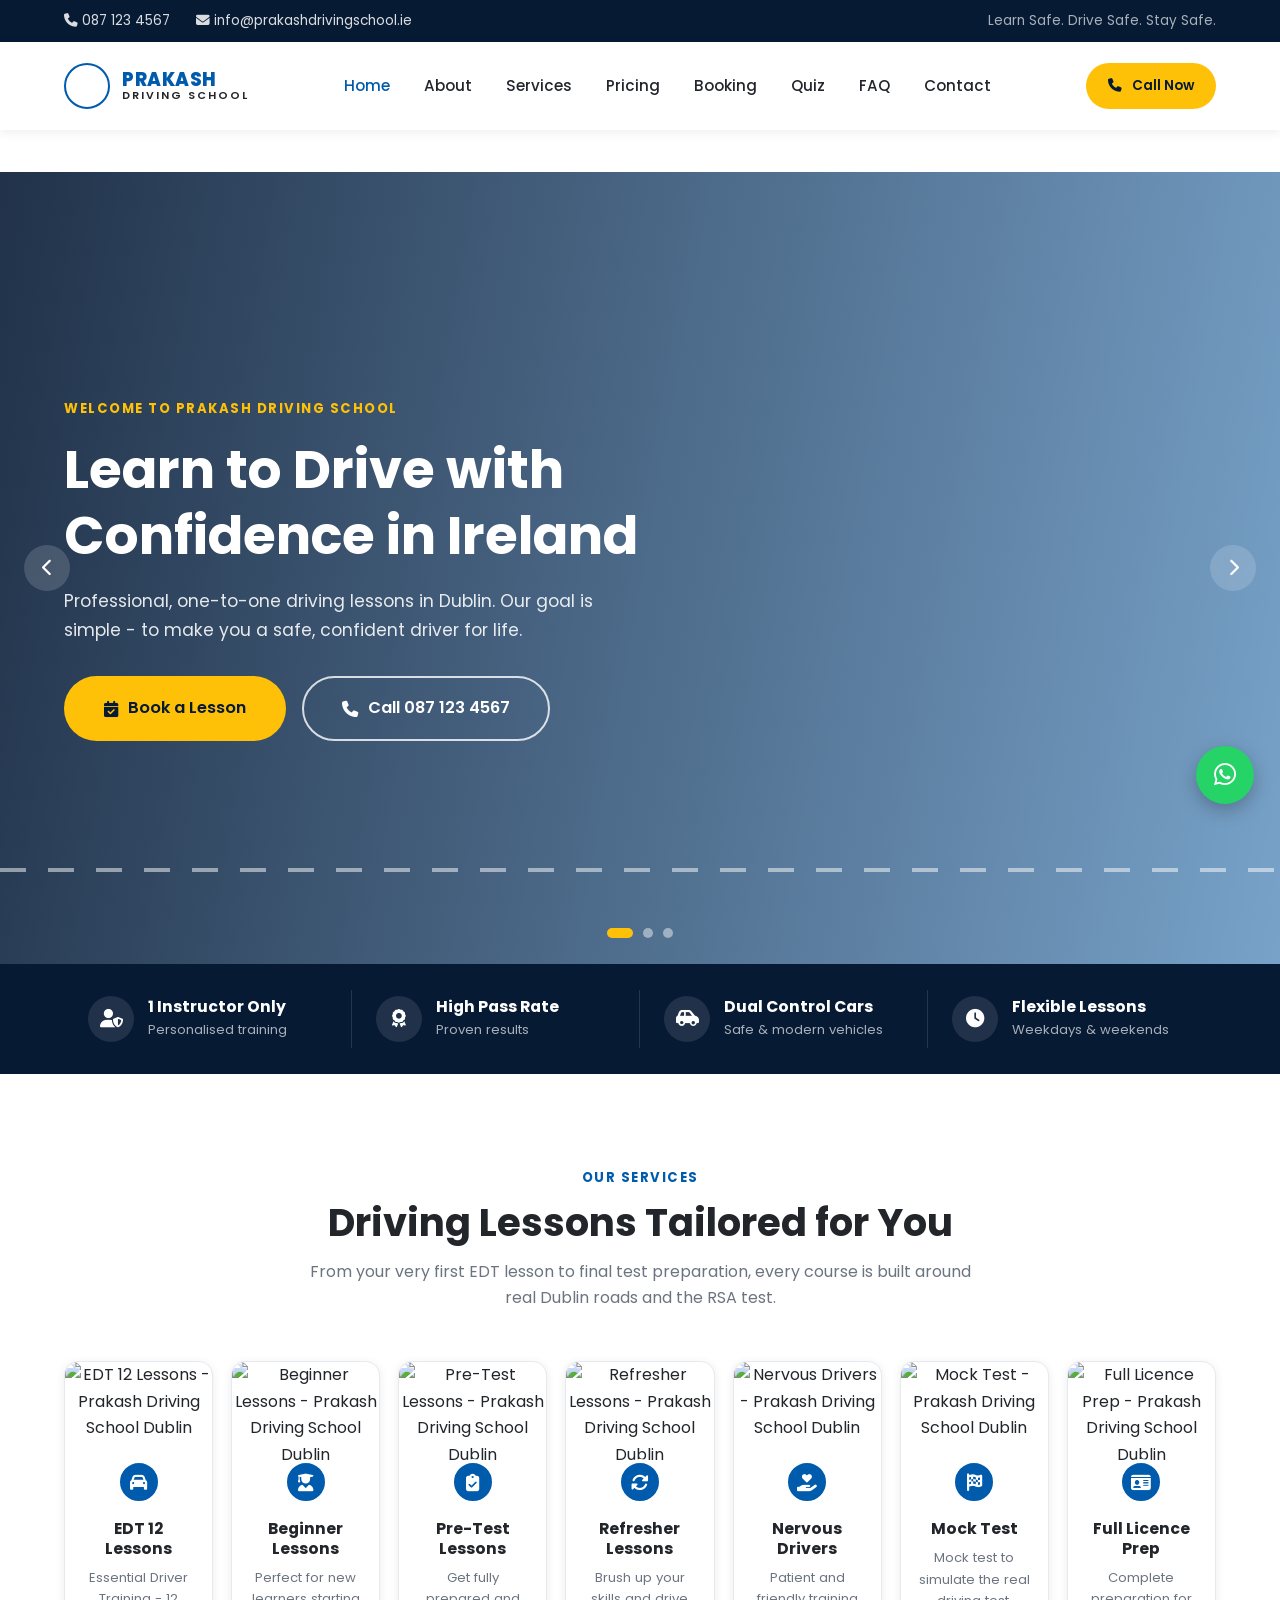
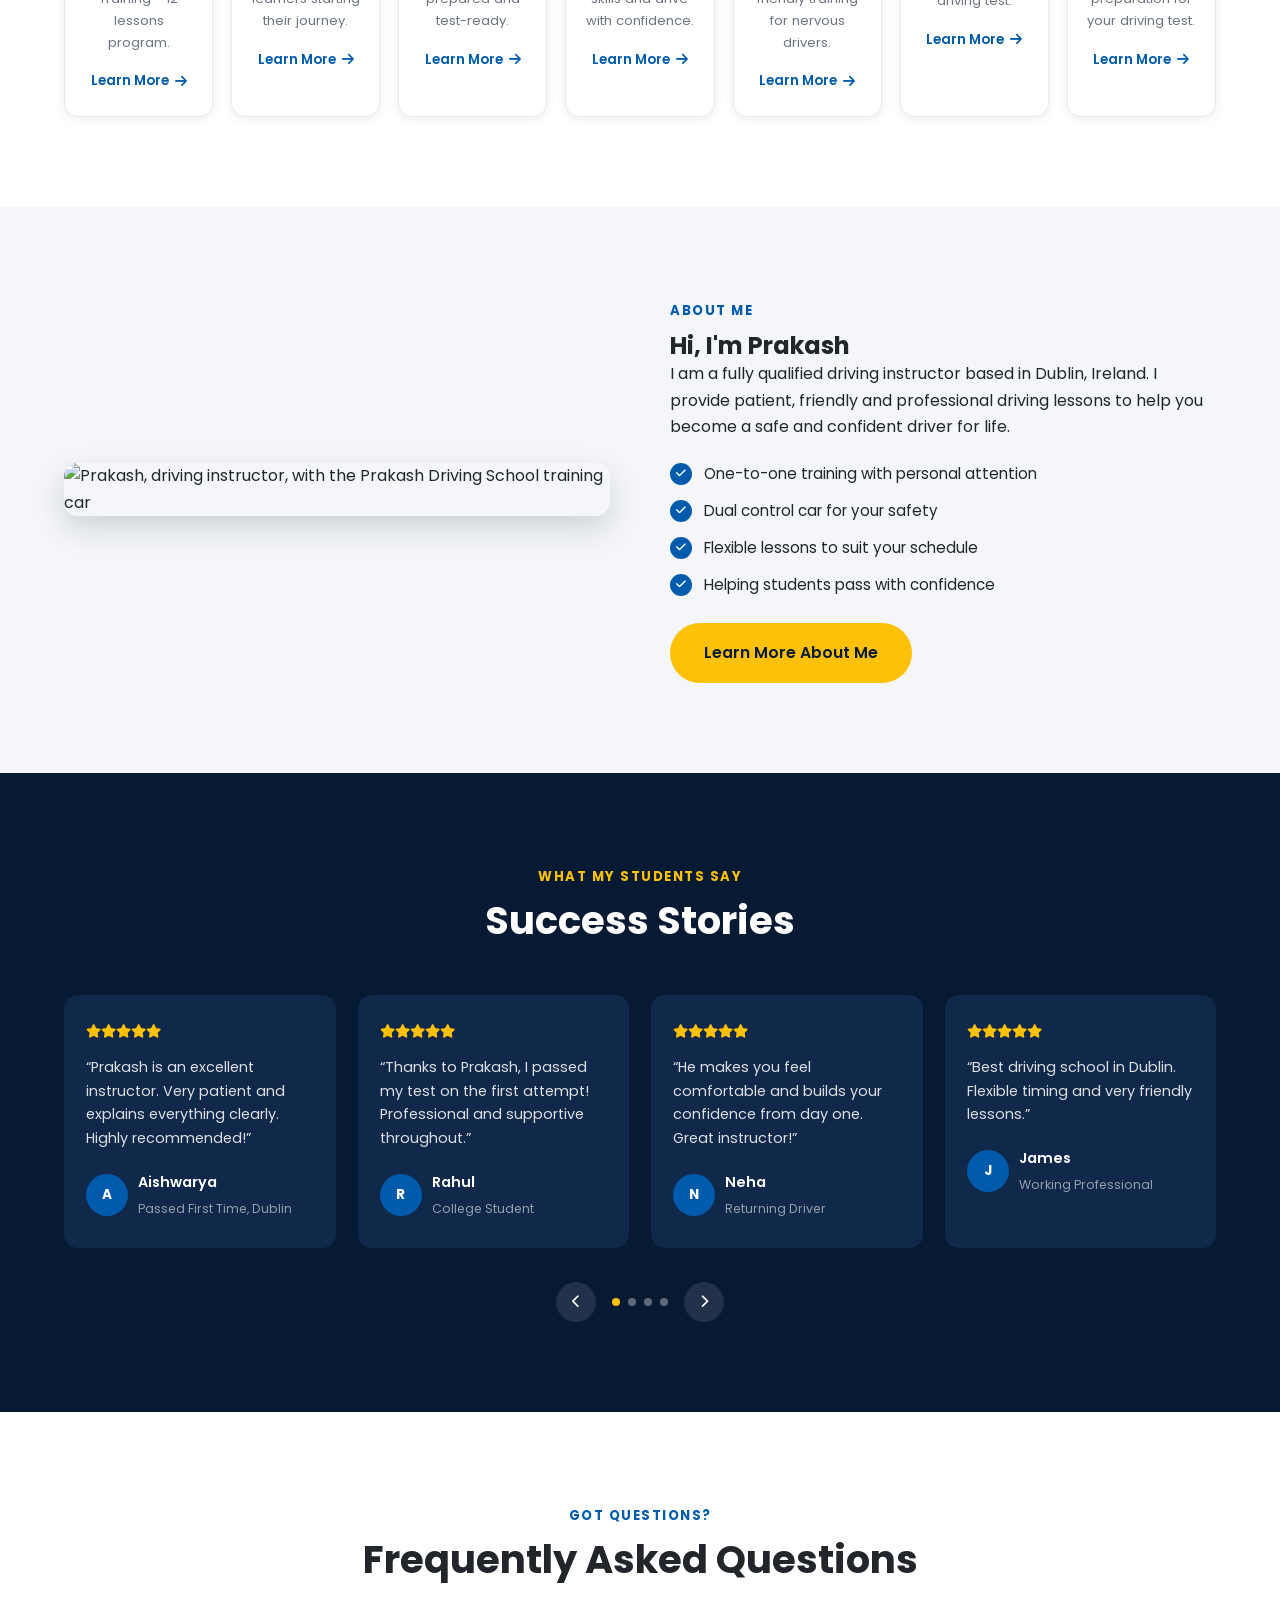
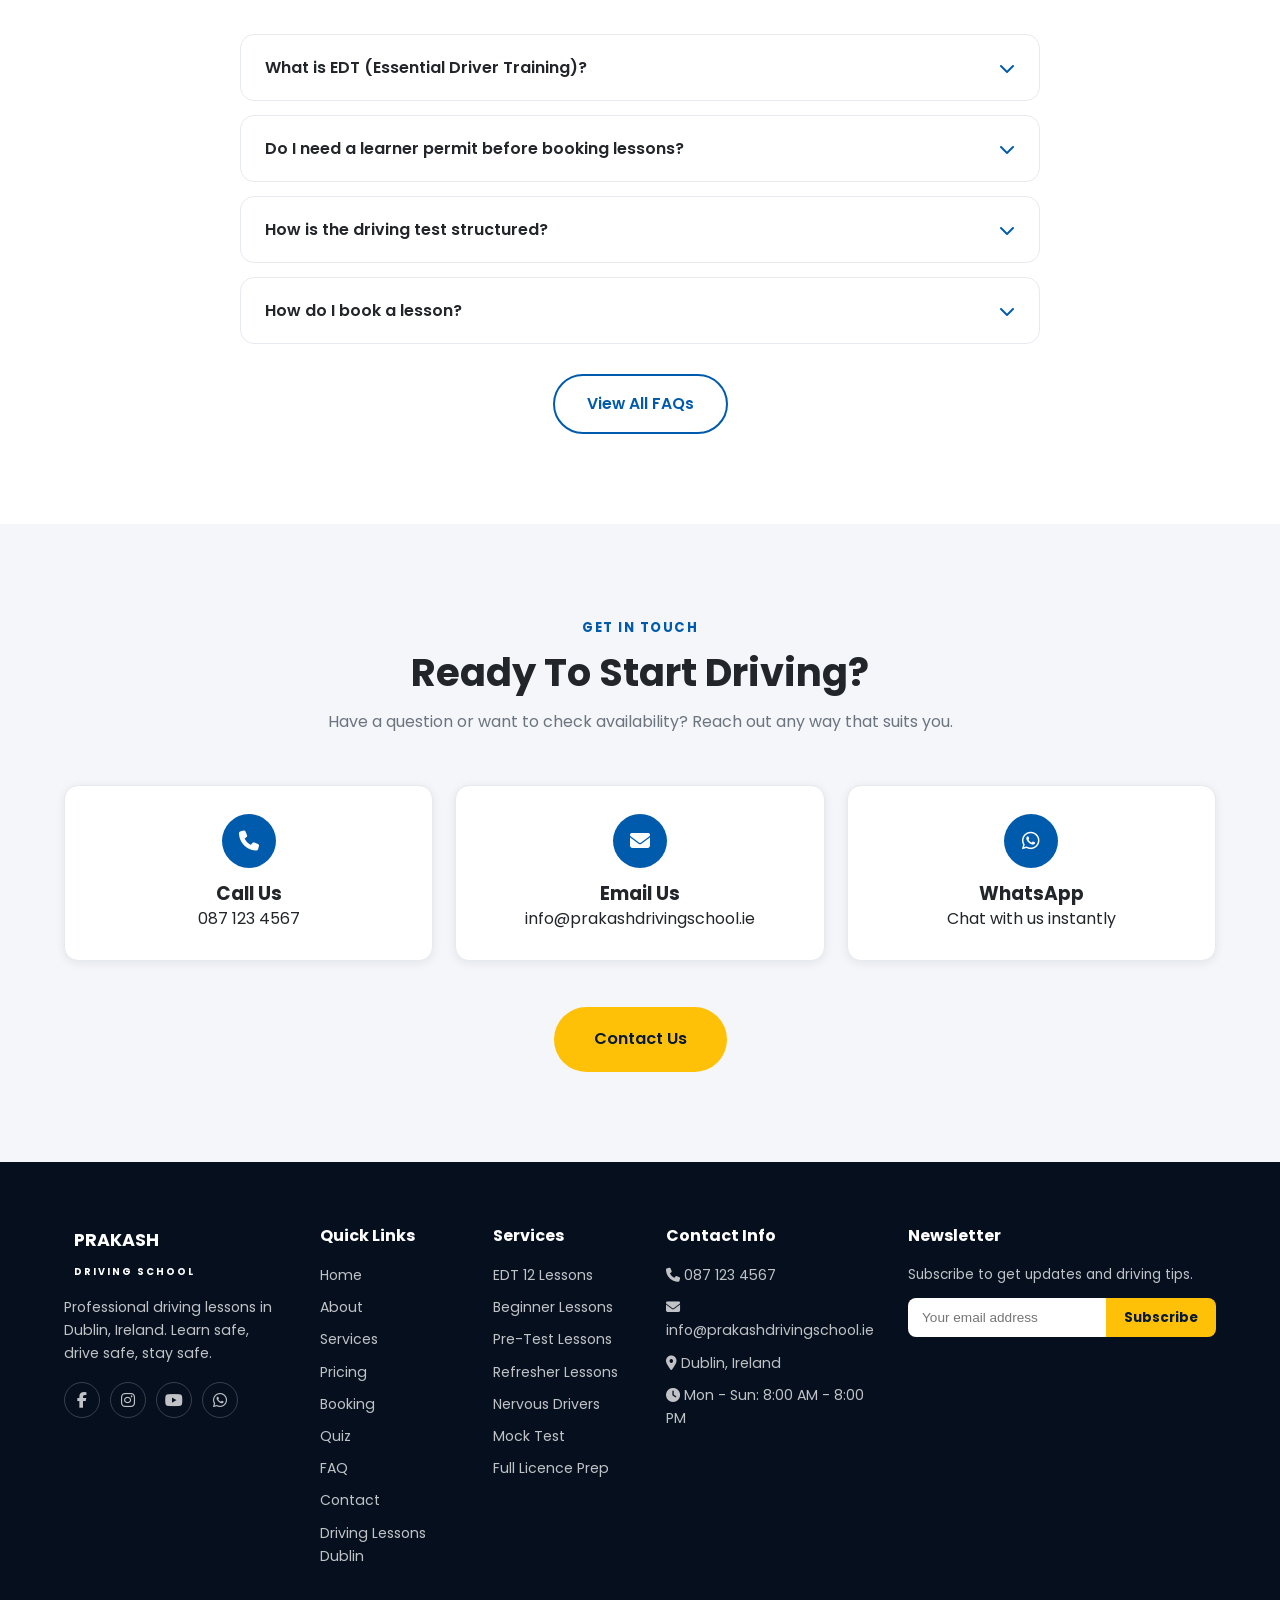
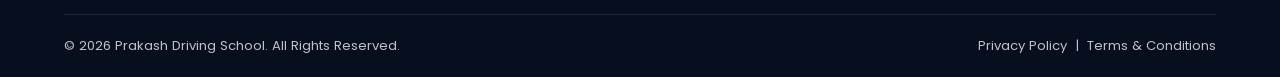
==== index.html @ ea67d52a "Add files via upload" ====
<!DOCTYPE html>
<html lang="en-IE">
<head>
<meta charset="UTF-8">
    <meta name="viewport" content="width=device-width, initial-scale=1.0">
    <!-- PAGE TITLE: shown in the browser tab and as the clickable headline in Google search results -->
    <title>Prakash Driving School | Driving Lessons in Dublin, Ireland</title>
    <!-- META DESCRIPTION: the grey summary text shown under the title in Google search results -->
    <meta name="description" content="Professional driving lessons in Dublin with Prakash Driving School. EDT, beginner, pre-test and refresher lessons in manual or automatic cars. Book today.">
    <meta name="keywords" content="driving school dublin, driving lessons ireland, EDT lessons dublin, learn to drive dublin, prakash driving school">
    <meta name="author" content="Prakash Driving School">
    <!-- CANONICAL URL: tells search engines the "official" address of this page (EDIT SITE_URL in build2.py once live) -->
    <link rel="canonical" href="https://www.prakashdrivingschool.ie/index.html">

    <!-- OPEN GRAPH TAGS: control how this page looks when shared on Facebook/LinkedIn/WhatsApp -->
    <meta property="og:type" content="website">
    <meta property="og:title" content="Prakash Driving School | Driving Lessons in Dublin, Ireland">
    <meta property="og:description" content="Professional driving lessons in Dublin with Prakash Driving School. EDT, beginner, pre-test and refresher lessons in manual or automatic cars. Book today.">
    <meta property="og:url" content="https://www.prakashdrivingschool.ie/index.html">
    <meta property="og:image" content="https://www.prakashdrivingschool.ie/images/og-image.jpg">
    <meta property="og:locale" content="en_IE">

    <!-- TWITTER CARD TAGS: control how this page looks when shared on Twitter/X -->
    <meta name="twitter:card" content="summary_large_image">
    <meta name="twitter:title" content="Prakash Driving School | Driving Lessons in Dublin, Ireland">
    <meta name="twitter:description" content="Professional driving lessons in Dublin with Prakash Driving School. EDT, beginner, pre-test and refresher lessons in manual or automatic cars. Book today.">
    <meta name="twitter:image" content="https://www.prakashdrivingschool.ie/images/og-image.jpg">

    <!-- FAVICON: small browser-tab icon, replace files inside /favicon to change it -->
    <link rel="icon" type="image/png" href="favicon/favicon-32.png">

    <!-- GOOGLE FONT: Poppins, used everywhere via --font-main in css/style.css -->
    <link rel="preconnect" href="https://fonts.googleapis.com">
    <link rel="preconnect" href="https://fonts.gstatic.com" crossorigin>
    <link href="https://fonts.googleapis.com/css2?family=Poppins:wght@400;500;600;700;800&display=swap" rel="stylesheet">

    <!-- FONT AWESOME: icon library (car, phone, WhatsApp, star icons, etc.) -->
    <link rel="stylesheet" href="https://cdnjs.cloudflare.com/ajax/libs/font-awesome/6.5.1/css/all.min.css">

    <!-- OUR STYLESHEETS: main styles, then responsive/mobile overrides -->
    <link rel="stylesheet" href="css/style.css">
    <link rel="stylesheet" href="css/responsive.css">

    <!-- SCHEMA.ORG STRUCTURED DATA: helps Google understand this is a local driving school business -->
    <script type="application/ld+json">
    {
      "@context": "https://schema.org",
      "@type": "LocalBusiness",
      "name": "Prakash Driving School",
      "image": "https://www.prakashdrivingschool.ie/images/og-image.jpg",
      "telephone": "+353871234567",
      "email": "info@prakashdrivingschool.ie",
      "url": "https://www.prakashdrivingschool.ie/",
      "priceRange": "€€",
      "address": {
        "@type": "PostalAddress",
        "addressLocality": "Dublin",
        "addressCountry": "IE"
      },
      "areaServed": "Dublin, Ireland",
      "openingHours": "Mo-Sa 08:00-20:00"
    }
    </script>
</head>
<body>
    <!-- Page loader: full-screen spinner shown briefly while the page loads -->
    <div class="page-loader" id="page-loader"><div class="loader-spinner"></div></div>

    <!-- Topbar: quick contact details, hidden on small phones via responsive.css -->
    <div class="topbar">
        <div class="container">
            <div class="topbar-left">
                <a href="tel:+353871234567"><i class="fa-solid fa-phone"></i> 087 123 4567</a>
                <a href="mailto:info@prakashdrivingschool.ie"><i class="fa-solid fa-envelope"></i> info@prakashdrivingschool.ie</a>
            </div>
            <div class="topbar-right">Learn Safe. Drive Safe. Stay Safe.</div>
        </div>
    </div>

    <!-- Header: sticky logo + navigation, stays pinned to the top while scrolling -->
    <header class="site-header">
        <div class="container">
            <!-- LOGO: steering-wheel icon + two-line "PRAKASH / DRIVING SCHOOL" text -->
            <a href="index.html" class="logo">
                <span class="logo-icon"><i class="fa-solid fa-wheel"></i></span>
                <span class="logo-text">
                    <span class="l1">PRAKASH</span>
                    <span class="l2">DRIVING SCHOOL</span>
                </span>
            </a>
            <!-- MAIN NAV: turns into a slide-down mobile menu below 900px width (see responsive.css) -->
            <nav class="main-nav" id="main-nav">
                <a href="index.html" class="active">Home</a>
                <a href="about.html" class="">About</a>
                <a href="services.html" class="">Services</a>
                <a href="pricing.html" class="">Pricing</a>
                <a href="booking.html" class="">Booking</a>
                <a href="quiz.html" class="">Quiz</a>
                <a href="faq.html" class="">FAQ</a>
                <a href="contact.html" class="">Contact</a>
            </nav>
            <div class="header-actions">
                <!-- CALL NOW BUTTON: EDIT the phone number in build2.py (PHONE_TEL / PHONE_DISPLAY) to update everywhere -->
                <a href="tel:+353871234567" class="btn btn-yellow btn-sm btn-lg-desktop"><i class="fa-solid fa-phone"></i> Call Now</a>
                <!-- HAMBURGER: only visible on mobile/tablet widths -->
                <button class="hamburger" id="hamburger" aria-label="Toggle menu">
                    <span></span><span></span><span></span>
                </button>
            </div>
        </div>
    </header>

    <!-- Hero Section: full-width image carousel with headline + CTA buttons + background car animation -->
    <section class="hero" id="home">
        <!-- EDIT IMAGE HERE: replace hero-driving.jpg / hero-night-driving.jpg / hero-test-pass.jpg with real photos -->
        <div class="hero-slide active" id="hero-slide-1"></div>
        <div class="hero-slide" id="hero-slide-2"></div>
        <div class="hero-slide" id="hero-slide-3"></div>
        <div class="hero-overlay"></div>
        <div class="container">
            <div class="hero-content">
                <span class="eyebrow-light">Welcome to Prakash Driving School</span>
                <h1>Learn to Drive with Confidence in Ireland</h1>
                <p>Professional, one-to-one driving lessons in Dublin. Our goal is simple - to make you a safe, confident driver for life.</p>
                <div class="hero-buttons">
                    <a href="booking.html" class="btn btn-yellow btn-lg"><i class="fa-solid fa-calendar-check"></i> Book a Lesson</a>
                    <a href="tel:+353871234567" class="btn btn-outline-white btn-lg"><i class="fa-solid fa-phone"></i> Call 087 123 4567</a>
                </div>
            </div>
        </div>
        <!-- Carousel prev/next arrows -->
        <button class="hero-arrow prev" aria-label="Previous slide"><i class="fa-solid fa-chevron-left"></i></button>
        <button class="hero-arrow next" aria-label="Next slide"><i class="fa-solid fa-chevron-right"></i></button>
        <!-- Carousel dot indicators -->
        <div class="hero-dots">
            <button class="active" aria-label="Slide 1"></button>
            <button aria-label="Slide 2"></button>
            <button aria-label="Slide 3"></button>
        </div>
        <!-- Background car animation: dashed road + car silhouette driving left-to-right on a loop -->
                <div class="road-lane"></div>
                <div class="car-drive" aria-hidden="true">
                    <svg viewBox="0 0 120 50" xmlns="http://www.w3.org/2000/svg">
                        <!-- car body -->
                        <path d="M8 34 L14 18 Q18 12 28 12 L78 12 Q86 12 90 18 L100 30 L112 32 Q116 33 116 37 L116 40 L4 40 L4 37 Q4 35 8 34 Z" fill="#FFC107"/>
                        <!-- window cutout -->
                        <path d="M30 16 L74 16 Q80 16 84 22 L88 28 L34 28 Z" fill="#071A34" opacity="0.85"/>
                        <!-- rear wheel -->
                        <circle cx="28" cy="41" r="7" fill="#071A34"/><circle cx="28" cy="41" r="3" fill="#FFC107"/>
                        <!-- front wheel -->
                        <circle cx="92" cy="41" r="7" fill="#071A34"/><circle cx="92" cy="41" r="3" fill="#FFC107"/>
                        <!-- headlight -->
                        <circle cx="111" cy="33" r="2.4" fill="#ffffff"/>
                    </svg>
                </div>
    </section>

    <!-- Trust Strip: 4 short trust points directly under the hero -->
    <section class="trust-strip section-navy">
        <div class="container">
            <div class="trust-grid">
                <div class="trust-item reveal">
                    <i class="fa-solid fa-user-shield"></i>
                    <div><h4>1 Instructor Only</h4><p>Personalised training</p></div>
                </div>
                <div class="trust-item reveal">
                    <i class="fa-solid fa-award"></i>
                    <div><h4>High Pass Rate</h4><p>Proven results</p></div>
                </div>
                <div class="trust-item reveal">
                    <i class="fa-solid fa-car-side"></i>
                    <div><h4>Dual Control Cars</h4><p>Safe &amp; modern vehicles</p></div>
                </div>
                <div class="trust-item reveal">
                    <i class="fa-solid fa-clock"></i>
                    <div><h4>Flexible Lessons</h4><p>Weekdays &amp; weekends</p></div>
                </div>
            </div>
        </div>
    </section>

    <!-- Services Section: preview cards for all 7 lesson types -->
    <section class="section" id="services">
        <div class="container">
            <div class="section-title reveal">
                <span class="eyebrow">Our Services</span>
                <h2>Driving Lessons Tailored for You</h2>
                <p>From your very first EDT lesson to final test preparation, every course is built around real Dublin roads and the RSA test.</p>
            </div>
            <div class="services-grid">
                <div class="service-card reveal">
                    <div class="service-img-wrap">
                        <!-- EDIT IMAGE HERE: replace images/lesson-edt.jpg with your own photo of this lesson type -->
                        <img src="images/lesson-edt.jpg" alt="EDT 12 Lessons - Prakash Driving School Dublin" loading="lazy">
                    </div>
                    <div class="service-icon"><i class="fa-solid fa-car"></i></div>
                    <div class="service-body">
                        <h3>EDT 12 Lessons</h3>
                        <p>Essential Driver Training - 12 lessons program.</p>
                        <a href="services.html" class="learn-more">Learn More <i class="fa-solid fa-arrow-right"></i></a>
                    </div>
                </div>
                <div class="service-card reveal">
                    <div class="service-img-wrap">
                        <!-- EDIT IMAGE HERE: replace images/lesson-beginner.jpg with your own photo of this lesson type -->
                        <img src="images/lesson-beginner.jpg" alt="Beginner Lessons - Prakash Driving School Dublin" loading="lazy">
                    </div>
                    <div class="service-icon"><i class="fa-solid fa-user-graduate"></i></div>
                    <div class="service-body">
                        <h3>Beginner Lessons</h3>
                        <p>Perfect for new learners starting their journey.</p>
                        <a href="services.html" class="learn-more">Learn More <i class="fa-solid fa-arrow-right"></i></a>
                    </div>
                </div>
                <div class="service-card reveal">
                    <div class="service-img-wrap">
                        <!-- EDIT IMAGE HERE: replace images/lesson-pretest.jpg with your own photo of this lesson type -->
                        <img src="images/lesson-pretest.jpg" alt="Pre-Test Lessons - Prakash Driving School Dublin" loading="lazy">
                    </div>
                    <div class="service-icon"><i class="fa-solid fa-clipboard-check"></i></div>
                    <div class="service-body">
                        <h3>Pre-Test Lessons</h3>
                        <p>Get fully prepared and test-ready.</p>
                        <a href="services.html" class="learn-more">Learn More <i class="fa-solid fa-arrow-right"></i></a>
                    </div>
                </div>
                <div class="service-card reveal">
                    <div class="service-img-wrap">
                        <!-- EDIT IMAGE HERE: replace images/lesson-refresher.jpg with your own photo of this lesson type -->
                        <img src="images/lesson-refresher.jpg" alt="Refresher Lessons - Prakash Driving School Dublin" loading="lazy">
                    </div>
                    <div class="service-icon"><i class="fa-solid fa-rotate"></i></div>
                    <div class="service-body">
                        <h3>Refresher Lessons</h3>
                        <p>Brush up your skills and drive with confidence.</p>
                        <a href="services.html" class="learn-more">Learn More <i class="fa-solid fa-arrow-right"></i></a>
                    </div>
                </div>
                <div class="service-card reveal">
                    <div class="service-img-wrap">
                        <!-- EDIT IMAGE HERE: replace images/lesson-nervous.jpg with your own photo of this lesson type -->
                        <img src="images/lesson-nervous.jpg" alt="Nervous Drivers - Prakash Driving School Dublin" loading="lazy">
                    </div>
                    <div class="service-icon"><i class="fa-solid fa-hand-holding-heart"></i></div>
                    <div class="service-body">
                        <h3>Nervous Drivers</h3>
                        <p>Patient and friendly training for nervous drivers.</p>
                        <a href="services.html" class="learn-more">Learn More <i class="fa-solid fa-arrow-right"></i></a>
                    </div>
                </div>
                <div class="service-card reveal">
                    <div class="service-img-wrap">
                        <!-- EDIT IMAGE HERE: replace images/lesson-mocktest.jpg with your own photo of this lesson type -->
                        <img src="images/lesson-mocktest.jpg" alt="Mock Test - Prakash Driving School Dublin" loading="lazy">
                    </div>
                    <div class="service-icon"><i class="fa-solid fa-flag-checkered"></i></div>
                    <div class="service-body">
                        <h3>Mock Test</h3>
                        <p>Mock test to simulate the real driving test.</p>
                        <a href="services.html" class="learn-more">Learn More <i class="fa-solid fa-arrow-right"></i></a>
                    </div>
                </div>
                <div class="service-card reveal">
                    <div class="service-img-wrap">
                        <!-- EDIT IMAGE HERE: replace images/lesson-licence.jpg with your own photo of this lesson type -->
                        <img src="images/lesson-licence.jpg" alt="Full Licence Prep - Prakash Driving School Dublin" loading="lazy">
                    </div>
                    <div class="service-icon"><i class="fa-solid fa-id-card"></i></div>
                    <div class="service-body">
                        <h3>Full Licence Prep</h3>
                        <p>Complete preparation for your driving test.</p>
                        <a href="services.html" class="learn-more">Learn More <i class="fa-solid fa-arrow-right"></i></a>
                    </div>
                </div>
            </div>
        </div>
    </section>

    <!-- About Preview Section: short intro to Prakash + trust checklist -->
    <section class="section section-alt" id="about-preview">
        <div class="container">
            <div class="about-grid">
                <div class="about-media reveal">
                    <!-- EDIT IMAGE HERE: replace instructor-car.jpg with a real photo of Prakash and the training car -->
                    <img src="images/instructor-car.jpg" alt="Prakash, driving instructor, with the Prakash Driving School training car" loading="lazy">
                </div>
                <div class="reveal">
                    <span class="eyebrow">About Me</span>
                    <h2>Hi, I'm Prakash</h2>
                    <p>I am a fully qualified driving instructor based in Dublin, Ireland. I provide patient, friendly and professional driving lessons to help you become a safe and confident driver for life.</p>
                    <ul class="about-list">
                        <li><i class="fa-solid fa-check"></i> One-to-one training with personal attention</li>
                        <li><i class="fa-solid fa-check"></i> Dual control car for your safety</li>
                        <li><i class="fa-solid fa-check"></i> Flexible lessons to suit your schedule</li>
                        <li><i class="fa-solid fa-check"></i> Helping students pass with confidence</li>
                    </ul>
                    <a href="about.html" class="btn btn-yellow">Learn More About Me</a>
                </div>
            </div>
        </div>
    </section>

    <!-- Testimonials Section: "Success Stories" - rotating student reviews -->
    <section class="section section-navy" id="testimonials">
        <div class="container">
            <div class="section-title reveal">
                <span class="eyebrow-light">What My Students Say</span>
                <h2>Success Stories</h2>
            </div>
            <div class="testimonial-track">
                <div class="testimonial-card">
                    <div class="stars"><i class="fa-solid fa-star"></i><i class="fa-solid fa-star"></i><i class="fa-solid fa-star"></i><i class="fa-solid fa-star"></i><i class="fa-solid fa-star"></i></div>
                    <p>&ldquo;Prakash is an excellent instructor. Very patient and explains everything clearly. Highly recommended!&rdquo;</p>
                    <div class="testimonial-student">
                        <span class="testimonial-avatar">A</span>
                        <span>
                            <span class="name">Aishwarya</span><br>
                            <span style="color:rgba(255,255,255,.55);font-size:.78rem;">Passed First Time, Dublin</span>
                        </span>
                    </div>
                </div>
                <div class="testimonial-card">
                    <div class="stars"><i class="fa-solid fa-star"></i><i class="fa-solid fa-star"></i><i class="fa-solid fa-star"></i><i class="fa-solid fa-star"></i><i class="fa-solid fa-star"></i></div>
                    <p>&ldquo;Thanks to Prakash, I passed my test on the first attempt! Professional and supportive throughout.&rdquo;</p>
                    <div class="testimonial-student">
                        <span class="testimonial-avatar">R</span>
                        <span>
                            <span class="name">Rahul</span><br>
                            <span style="color:rgba(255,255,255,.55);font-size:.78rem;">College Student</span>
                        </span>
                    </div>
                </div>
                <div class="testimonial-card">
                    <div class="stars"><i class="fa-solid fa-star"></i><i class="fa-solid fa-star"></i><i class="fa-solid fa-star"></i><i class="fa-solid fa-star"></i><i class="fa-solid fa-star"></i></div>
                    <p>&ldquo;He makes you feel comfortable and builds your confidence from day one. Great instructor!&rdquo;</p>
                    <div class="testimonial-student">
                        <span class="testimonial-avatar">N</span>
                        <span>
                            <span class="name">Neha</span><br>
                            <span style="color:rgba(255,255,255,.55);font-size:.78rem;">Returning Driver</span>
                        </span>
                    </div>
                </div>
                <div class="testimonial-card">
                    <div class="stars"><i class="fa-solid fa-star"></i><i class="fa-solid fa-star"></i><i class="fa-solid fa-star"></i><i class="fa-solid fa-star"></i><i class="fa-solid fa-star"></i></div>
                    <p>&ldquo;Best driving school in Dublin. Flexible timing and very friendly lessons.&rdquo;</p>
                    <div class="testimonial-student">
                        <span class="testimonial-avatar">J</span>
                        <span>
                            <span class="name">James</span><br>
                            <span style="color:rgba(255,255,255,.55);font-size:.78rem;">Working Professional</span>
                        </span>
                    </div>
                </div>
            </div>
            <div class="testimonial-controls">
                <button class="prev" aria-label="Previous testimonials"><i class="fa-solid fa-chevron-left"></i></button>
                <div class="testimonial-dots">
                    <span class="active"></span><span></span><span></span><span></span>
                </div>
                <button class="next" aria-label="Next testimonials"><i class="fa-solid fa-chevron-right"></i></button>
            </div>
        </div>
    </section>

    <!-- FAQ Preview Section: shows a few common questions, links through to the full FAQ page -->
    <section class="section" id="faq-preview">
        <div class="container">
            <div class="section-title reveal">
                <span class="eyebrow">Got Questions?</span>
                <h2>Frequently Asked Questions</h2>
            </div>
            <div class="faq-list reveal">
            <div class="faq-item">
                <button class="faq-question">What is EDT (Essential Driver Training)? <i class="fa-solid fa-chevron-down"></i></button>
                <div class="faq-answer"><p>EDT is a mandatory 12-lesson programme for first-time learner permit holders in Ireland, delivered by an Approved Driving Instructor (ADI) and logged in your EDT log book.</p></div>
            </div>
            <div class="faq-item">
                <button class="faq-question">Do I need a learner permit before booking lessons? <i class="fa-solid fa-chevron-down"></i></button>
                <div class="faq-answer"><p>Yes, you must hold a valid learner permit for Category B (car) before your first lesson. If you don't have one yet, apply through the NDLS before booking.</p></div>
            </div>
            <div class="faq-item">
                <button class="faq-question">How is the driving test structured? <i class="fa-solid fa-chevron-down"></i></button>
                <div class="faq-answer"><p>The RSA driving test assesses your vehicle checks, control of the car, observation, and rule-following over a real route lasting around 30-40 minutes.</p></div>
            </div>
            <div class="faq-item">
                <button class="faq-question">How do I book a lesson? <i class="fa-solid fa-chevron-down"></i></button>
                <div class="faq-answer"><p>Use the Booking page to submit your details and preferred date/time, or contact us directly by phone or WhatsApp and we'll confirm a slot that suits you.</p></div>
            </div>
            </div>
            <div style="text-align:center;margin-top:30px;">
                <a href="faq.html" class="btn btn-outline-blue">View All FAQs</a>
            </div>
        </div>
    </section>

    <!-- Contact Preview Section: quick contact details + CTA to the full Contact page -->
    <section class="section section-alt" id="contact-preview">
        <div class="container">
            <div class="section-title reveal">
                <span class="eyebrow">Get In Touch</span>
                <h2>Ready To Start Driving?</h2>
                <p>Have a question or want to check availability? Reach out any way that suits you.</p>
            </div>
            <div class="contact-info-grid">
                <div class="contact-info-card reveal">
                    <i class="fa-solid fa-phone"></i>
                    <h3>Call Us</h3>
                    <p>087 123 4567</p>
                </div>
                <div class="contact-info-card reveal">
                    <i class="fa-solid fa-envelope"></i>
                    <h3>Email Us</h3>
                    <p>info@prakashdrivingschool.ie</p>
                </div>
                <div class="contact-info-card reveal">
                    <i class="fa-brands fa-whatsapp"></i>
                    <h3>WhatsApp</h3>
                    <p>Chat with us instantly</p>
                </div>
            </div>
            <div style="text-align:center;">
                <a href="contact.html" class="btn btn-yellow btn-lg">Contact Us</a>
            </div>
        </div>
    </section>

    <!-- Footer: brand + quick links + services + contact info + newsletter -->
    <footer class="site-footer">
        <div class="container">
            <div class="footer-grid">
                <div class="footer-col">
                    <div class="footer-logo">
                        <span class="logo-icon"><i class="fa-solid fa-wheel"></i></span>
                        <span>PRAKASH<br><small style="font-size:.6rem;letter-spacing:2px;">DRIVING SCHOOL</small></span>
                    </div>
                    <p class="footer-desc">Professional driving lessons in Dublin, Ireland. Learn safe, drive safe, stay safe.</p>
                    <div class="footer-social">
                        <a href="#" aria-label="Facebook"><i class="fa-brands fa-facebook-f"></i></a>
                        <a href="#" aria-label="Instagram"><i class="fa-brands fa-instagram"></i></a>
                        <a href="#" aria-label="YouTube"><i class="fa-brands fa-youtube"></i></a>
                        <a href="https://wa.me/353871234567" aria-label="WhatsApp"><i class="fa-brands fa-whatsapp"></i></a>
                    </div>
                </div>
                <div class="footer-col">
                    <h4>Quick Links</h4>
                    <ul>
                        <li><a href="index.html">Home</a></li>
                        <li><a href="about.html">About</a></li>
                        <li><a href="services.html">Services</a></li>
                        <li><a href="pricing.html">Pricing</a></li>
                        <li><a href="booking.html">Booking</a></li>
                        <li><a href="quiz.html">Quiz</a></li>
                        <li><a href="faq.html">FAQ</a></li>
                        <li><a href="contact.html">Contact</a></li>
                        <!-- SEO landing page: kept out of the main nav on purpose, linked here for search engines + visitors -->
                        <li><a href="driving-lessons-dublin.html">Driving Lessons Dublin</a></li>
                    </ul>
                </div>
                <div class="footer-col">
                    <h4>Services</h4>
                    <ul>
                        <li><a href="services.html">EDT 12 Lessons</a></li>
                        <li><a href="services.html">Beginner Lessons</a></li>
                        <li><a href="services.html">Pre-Test Lessons</a></li>
                        <li><a href="services.html">Refresher Lessons</a></li>
                        <li><a href="services.html">Nervous Drivers</a></li>
                        <li><a href="services.html">Mock Test</a></li>
                        <li><a href="services.html">Full Licence Prep</a></li>
                    </ul>
                </div>
                <div class="footer-col">
                    <h4>Contact Info</h4>
                    <ul>
                        <!-- EDIT CONTACT DETAILS HERE (also update TOPBAR / header() in build2.py) -->
                        <li><i class="fa-solid fa-phone"></i> 087 123 4567</li>
                        <li><i class="fa-solid fa-envelope"></i> info@prakashdrivingschool.ie</li>
                        <li><i class="fa-solid fa-location-dot"></i> Dublin, Ireland</li>
                        <li><i class="fa-solid fa-clock"></i> Mon - Sun: 8:00 AM - 8:00 PM</li>
                    </ul>
                </div>
                <div class="footer-col">
                    <h4>Newsletter</h4>
                    <p style="font-size:.85rem;margin-bottom:12px;">Subscribe to get updates and driving tips.</p>
                    <form id="newsletter-form">
                        <div class="newsletter-form">
                            <input type="email" placeholder="Your email address" required aria-label="Email address">
                            <button type="submit">Subscribe</button>
                        </div>
                        <div class="form-success" style="margin-top:12px;">Thanks for subscribing!</div>
                    </form>
                </div>
            </div>
            <div class="footer-bottom">
                <div>&copy; <span class="current-year"></span> Prakash Driving School. All Rights Reserved.</div>
                <div><a href="privacy.html">Privacy Policy</a> &nbsp;|&nbsp; <a href="terms.html">Terms &amp; Conditions</a></div>
            </div>
        </div>
    </footer>

    <!-- Floating WhatsApp button: CHANGE WHATSAPP NUMBER HERE by editing WHATSAPP_NUMBER in build2.py -->
    <a href="https://wa.me/353871234567" class="whatsapp-float" target="_blank" rel="noopener" aria-label="Chat on WhatsApp">
        <i class="fa-brands fa-whatsapp"></i>
        <span class="wa-tooltip">Chat on WhatsApp</span>
    </a>
    <!-- Back to top button: hidden until the visitor scrolls down (see script.js) -->
    <button class="back-to-top" id="back-to-top" aria-label="Back to top"><i class="fa-solid fa-arrow-up"></i></button>

    <!-- JavaScript: no libraries, just our own two files -->
    <script src="js/script.js"></script>
    
</body>
</html>
---- css/style.css ----
/* =====================================================================
   PRAKASH DRIVING SCHOOL — MAIN STYLESHEET (style.css)
   -----------------------------------------------------------------
   HOW THIS FILE IS ORGANISED (search for these ALL-CAPS headings):
   1. CSS VARIABLES        - edit colours / fonts HERE
   2. RESET / BASE STYLES
   3. UTILITIES             - buttons, containers, section titles
   4. TOPBAR + HEADER / NAV
   5. HERO SECTION + CAR ANIMATION
   6. TRUST STRIP
   7. SERVICES / CARDS
   8. ABOUT SECTION
   9. PRICING
   10. TESTIMONIALS
   11. FAQ ACCORDION
   12. BOOKING / CONTACT FORMS
   13. FOOTER
   14. FLOATING BUTTONS (WhatsApp + Back to Top)
   15. LOADING SPINNER
   16. QUIZ PAGE
   17. 404 / ERROR PAGE
   Mobile-only overrides live in css/responsive.css, not here.
===================================================================== */

/* ============ 1. CSS VARIABLES ============
   Change any colour/font here and it updates across the ENTIRE website. */
:root {
    --color-primary: #005BAC;        /* MAIN BRAND BLUE - logo, links, icons, headings accents */
    --color-primary-dark: #003B73;   /* Darker blue - button hover states */
    --color-navy: #071A34;           /* DEEP NAVY - topbar, hero overlay, trust strip, testimonials, footer backgrounds */
    --color-navy-light: #10284A;     /* Slightly lighter navy - testimonial card backgrounds */
    --color-secondary: #FFC107;      /* ACCENT YELLOW - CTA buttons, eyebrow labels on dark backgrounds, stars */
    --color-secondary-dark: #e0a800; /* Darker yellow - hover state on yellow buttons */
    --color-white: #ffffff;          /* White - backgrounds, text on dark colours */
    --color-dark-grey: #22262b;      /* DARK GREY - body text colour */
    --color-light-grey: #f4f6f9;     /* Light grey - alternating section backgrounds */
    --color-mid-grey: #6c7480;       /* Medium grey - secondary / muted text */
    --color-border: #e6e9ee;         /* Light border colour used on cards/inputs */
    --color-success: #1e7e34;        /* Green - correct quiz answers / form success message */
    --color-danger: #c82333;         /* Red - wrong quiz answers */
    --color-whatsapp: #25D366;       /* WhatsApp brand green - floating button */

    --font-main: 'Poppins', sans-serif; /* MAIN FONT - change here to swap the whole site's typeface */

    --radius-sm: 8px;    /* SHAPE - small rounded corners (inputs, badges) */
    --radius-md: 14px;   /* SHAPE - medium rounded corners (cards) */
    --radius-lg: 50px;   /* SHAPE - fully rounded / pill buttons */

    --shadow-sm: 0 2px 10px rgba(7,26,52,.08);   /* subtle shadow for cards */
    --shadow-md: 0 12px 30px rgba(7,26,52,.16);  /* stronger shadow for hovered cards */

    --container-width: 1200px;  /* POSITION - max width of centred page content */
    --header-height: 88px;      /* SIZE - height of the main sticky nav (topbar sits above this) */
    --topbar-height: 42px;      /* SIZE - height of the thin dark topbar strip */
}

/* ============ 2. RESET / BASE STYLES ============ */
* { margin: 0; padding: 0; box-sizing: border-box; } /* removes default browser spacing; box-sizing includes padding+border in width/height */

html {
    scroll-behavior: smooth; /* ANIMATION - smooth scrolling for in-page anchor links (e.g. FAQ, homepage sections) */
    scroll-padding-top: calc(var(--header-height) + var(--topbar-height)); /* POSITION - stops the sticky header covering scrolled-to sections */
}

body {
    font-family: var(--font-main);   /* FONT - body text typeface (Poppins) */
    color: var(--color-dark-grey);   /* COLOUR - default text colour */
    line-height: 1.65;                /* spacing between lines, improves readability */
    background: var(--color-white);   /* COLOUR - default page background */
    overflow-x: hidden;                /* POSITION - prevents horizontal scroll from animated/positioned elements */
}

img { max-width: 100%; display: block; }         /* SIZE - images never overflow their container */
a { color: inherit; text-decoration: none; }      /* removes default blue/underline link styling */
ul { list-style: none; }                           /* removes bullet points; icons are added manually where needed */
button { font-family: inherit; }

h1, h2, h3, h4 {
    font-family: var(--font-main);
    font-weight: 700;                 /* WEIGHT - bold headings */
    line-height: 1.25;
    color: var(--color-dark-grey);     /* COLOUR - default heading colour (overridden to white on dark sections) */
}

/* Accessibility: visible keyboard-focus outline on interactive elements */
a:focus-visible, button:focus-visible, input:focus-visible,
select:focus-visible, textarea:focus-visible {
    outline: 3px solid var(--color-secondary); /* COLOUR - yellow focus ring, clearly visible for keyboard users */
    outline-offset: 2px;
}

/* ============ 3. UTILITIES ============ */
.container {
    width: 100%;
    max-width: var(--container-width); /* POSITION - centres content, caps width on large screens */
    margin: 0 auto;                     /* POSITION - horizontal centring */
    padding: 0 24px;                     /* POSITION - side gutters on smaller screens */
}

.section { padding: 90px 0; }                          /* POSITION - consistent vertical spacing between sections */
.section-alt { background: var(--color-light-grey); }  /* COLOUR - light grey background for alternating sections */
.section-navy { background: var(--color-navy); color: rgba(255,255,255,.85); } /* COLOUR - deep navy section background (trust strip, testimonials) */
.section-navy h2, .section-navy h3 { color: var(--color-white); } /* COLOUR - white headings on navy sections */

.section-title { text-align: center; max-width: 680px; margin: 0 auto 50px; }
.eyebrow {
    display: inline-block;
    color: var(--color-primary);      /* COLOUR - blue eyebrow label, used on LIGHT backgrounds (e.g. "OUR SERVICES") */
    font-weight: 700;
    letter-spacing: 1.5px;
    text-transform: uppercase;
    font-size: .82rem;
    margin-bottom: 10px;
}
.eyebrow-light {
    color: var(--color-secondary);    /* COLOUR - yellow eyebrow label, used on DARK/navy backgrounds (e.g. hero, testimonials) */
    display: inline-block;
    font-weight: 700;
    letter-spacing: 1.5px;
    text-transform: uppercase;
    font-size: .82rem;
    margin-bottom: 10px;
}
.section-title h2 { font-size: clamp(1.7rem, 3.2vw, 2.4rem); }
.section-title p { color: var(--color-mid-grey); margin-top: 12px; } /* COLOUR - muted grey supporting text */

/* Buttons: rounded "pill" shape, two colour styles (yellow solid + outline) */
.btn {
    display: inline-flex;
    align-items: center;
    gap: 10px;
    padding: 15px 32px;
    border-radius: var(--radius-lg);   /* SHAPE - fully rounded pill button */
    font-weight: 600;
    font-size: .98rem;
    border: 2px solid transparent;
    cursor: pointer;
    transition: transform .25s ease, box-shadow .25s ease, background .25s ease, color .25s ease; /* ANIMATION - smooth hover feedback */
}
.btn:hover { transform: translateY(-3px); box-shadow: var(--shadow-md); } /* ANIMATION/POSITION - lifts button slightly on hover */
.btn-yellow { background: var(--color-secondary); color: var(--color-navy); } /* COLOUR - solid yellow button (main CTA, e.g. "Book a Lesson") */
.btn-yellow:hover { background: var(--color-secondary-dark); }
.btn-outline-white { background: transparent; border-color: rgba(255,255,255,.8); color: var(--color-white); } /* COLOUR - transparent + white outline, used on dark hero */
.btn-outline-white:hover { background: var(--color-white); color: var(--color-navy); }
.btn-blue { background: var(--color-primary); color: var(--color-white); } /* COLOUR - solid blue button */
.btn-blue:hover { background: var(--color-primary-dark); }
.btn-outline-blue { background: transparent; border-color: var(--color-primary); color: var(--color-primary); } /* COLOUR - blue outline on light backgrounds */
.btn-outline-blue:hover { background: var(--color-primary); color: var(--color-white); }
.btn-block { width: 100%; justify-content: center; }
.btn-lg { padding: 17px 38px; font-size: 1.02rem; }
.btn-sm { padding: 10px 20px; font-size: .85rem; }

/* Generic fade/slide-up scroll animation; ".in-view" is added by script.js via IntersectionObserver */
.reveal { opacity: 0; transform: translateY(28px); transition: opacity .7s ease, transform .7s ease; }
.reveal.in-view { opacity: 1; transform: translateY(0); } /* POSITION - settles into its normal spot once revealed */
@media (prefers-reduced-motion: reduce) {
    .reveal, .btn, .car-drive, .whatsapp-float { transition: none !important; animation: none !important; opacity: 1 !important; transform: none !important; }
}

/* ============ 4. TOPBAR + HEADER / NAV ============ */
.topbar {
    height: var(--topbar-height);
    background: var(--color-navy);          /* COLOUR - deep navy thin strip above the main nav */
    color: rgba(255,255,255,.85);
    font-size: .85rem;
}
.topbar .container { height: 100%; display: flex; align-items: center; justify-content: space-between; }
.topbar-left { display: flex; gap: 26px; }
.topbar-left a:hover { color: var(--color-secondary); } /* COLOUR - yellow hover on phone/email links */
.topbar-right { color: rgba(255,255,255,.65); }

.site-header {
    position: fixed;                                /* POSITION - keeps header pinned while scrolling (sticky nav) */
    top: var(--topbar-height); left: 0; right: 0;     /* POSITION - sits directly under the topbar */
    height: var(--header-height);
    background: var(--color-white);                    /* COLOUR - white nav background */
    box-shadow: var(--shadow-sm);
    z-index: 1000;                                       /* POSITION (stacking) - stays above all page content */
}
.site-header .container { height: 100%; display: flex; align-items: center; justify-content: space-between; }

.logo { display: flex; align-items: center; gap: 12px; }
.logo .logo-icon {
    width: 46px; height: 46px;
    border-radius: 50%;
    border: 2.5px solid var(--color-primary); /* COLOUR - blue ring around the steering-wheel logo icon */
    display: flex; align-items: center; justify-content: center;
    color: var(--color-primary);
    font-size: 1.3rem;
}
.logo-text { line-height: 1.15; }
.logo-text .l1 { display: block; font-weight: 800; color: var(--color-primary); font-size: 1.15rem; letter-spacing: .5px; } /* COLOUR - "PRAKASH" in blue */
.logo-text .l2 { display: block; font-weight: 600; color: var(--color-dark-grey); font-size: .68rem; letter-spacing: 2px; } /* COLOUR - "DRIVING SCHOOL" in dark grey */

.main-nav { display: flex; align-items: center; gap: 4px; }
.main-nav a {
    padding: 10px 15px;
    font-weight: 500;
    font-size: .95rem;
    color: var(--color-dark-grey);   /* COLOUR - default nav link text */
    border-radius: var(--radius-sm);
    transition: color .25s ease;
}
.main-nav a:hover, .main-nav a.active { color: var(--color-primary); } /* COLOUR - blue on hover / current page, matches reference design */

.header-actions { display: flex; align-items: center; gap: 16px; }

/* Hamburger button - hidden on desktop, shown on mobile via responsive.css */
.hamburger { display: none; flex-direction: column; gap: 5px; background: none; border: none; cursor: pointer; padding: 6px; }
.hamburger span {
    width: 26px; height: 3px;
    background: var(--color-primary);   /* COLOUR - hamburger bar colour */
    border-radius: 2px;
    transition: transform .3s ease, opacity .3s ease; /* ANIMATION - morphs into an "X" when the menu opens */
}
.hamburger.open span:nth-child(1) { transform: translateY(8px) rotate(45deg); }
.hamburger.open span:nth-child(2) { opacity: 0; }
.hamburger.open span:nth-child(3) { transform: translateY(-8px) rotate(-45deg); }

/* ============ 5. HERO SECTION + CAR ANIMATION ============ */
.hero {
    position: relative;                                              /* POSITION - lets overlay/car/carousel-controls sit on top */
    min-height: 88vh;
    display: flex; align-items: center;                                /* POSITION - vertically centres hero text */
    margin-top: calc(var(--header-height) + var(--topbar-height));      /* POSITION - pushes hero below the fixed header+topbar */
    overflow: hidden;                                                    /* POSITION - hides the car icon once it drives off either edge */
    color: var(--color-white);
}
.hero-slide {
    position: absolute; inset: 0;    /* POSITION - each slide fills the whole hero area */
    background-size: cover; background-position: center;
    opacity: 0;                        /* hidden by default */
    transition: opacity 1s ease;        /* ANIMATION - crossfade between slides */
    z-index: 0;
}
.hero-slide.active { opacity: 1; }  /* shows the current slide */
/* EDIT IMAGE HERE: replace the url() below (or the inline style in each HTML file) with your own photo */
#hero-slide-1 { background-image: linear-gradient(120deg, rgba(7,26,52,.15), rgba(7,26,52,.15)), url('../images/hero-driving.jpg'); }
#hero-slide-2 { background-image: linear-gradient(120deg, rgba(7,26,52,.15), rgba(7,26,52,.15)), url('../images/hero-night-driving.jpg'); }
#hero-slide-3 { background-image: linear-gradient(120deg, rgba(7,26,52,.15), rgba(7,26,52,.15)), url('../images/hero-test-pass.jpg'); }
.hero-overlay {
    position: absolute; inset: 0;   /* POSITION - covers the whole hero, above the photo slides */
    /* COLOUR - deep navy gradient overlay so white hero text stays readable; edit rgba() values to change darkness */
    background: linear-gradient(100deg, rgba(7,26,52,.88), rgba(0,91,172,.45));
    z-index: 1;
}
.hero-content { position: relative; z-index: 2; max-width: 640px; } /* POSITION - sits above the overlay via z-index */
.hero-content .eyebrow-light { margin-bottom: 18px; }
.hero-content h1 { font-size: clamp(2rem, 4.6vw, 3.3rem); margin-bottom: 18px; color: var(--color-white); } /* COLOUR - white headline */
.hero-content p { font-size: 1.08rem; margin-bottom: 32px; color: rgba(255,255,255,.88); max-width: 540px; } /* COLOUR - near-white subheading */
.hero-buttons { display: flex; gap: 16px; flex-wrap: wrap; }

/* Carousel prev/next arrows + dot indicators (vanilla JS controlled, see script.js) */
.hero-arrow {
    position: absolute; top: 50%; transform: translateY(-50%);  /* POSITION - vertically centred on the hero */
    width: 46px; height: 46px;
    background: rgba(255,255,255,.15);
    border: none; border-radius: 50%;
    color: var(--color-white);
    font-size: 1.1rem;
    cursor: pointer;
    z-index: 3;
    transition: background .25s ease;
}
.hero-arrow:hover { background: rgba(255,255,255,.3); }
.hero-arrow.prev { left: 24px; }   /* POSITION - left edge of the hero */
.hero-arrow.next { right: 24px; }  /* POSITION - right edge of the hero */
.hero-dots { position: absolute; bottom: 26px; left: 50%; transform: translateX(-50%); display: flex; gap: 10px; z-index: 3; } /* POSITION - centred row of dots near the bottom of the hero */
.hero-dots button {
    width: 10px; height: 10px; border-radius: 50%;
    border: none; background: rgba(255,255,255,.45); cursor: pointer;
    transition: background .25s ease, width .25s ease;
}
.hero-dots button.active { background: var(--color-secondary); width: 26px; border-radius: var(--radius-lg); } /* COLOUR - yellow, widens to a pill for the active dot */

/* Animated car + dashed road line driving along the bottom of the hero (decorative background animation) */
.road-lane {
    position: absolute;                 /* POSITION - sits above the hero photo/overlay */
    left: 0; right: 0; bottom: 92px;      /* POSITION - distance from the hero's bottom edge; raise/lower here */
    height: 4px;
    z-index: 2;
    /* COLOUR - dashed white line, drawn using a repeating gradient (no image file needed) */
    background-image: repeating-linear-gradient(to right, rgba(255,255,255,.5) 0 26px, transparent 26px 48px);
}
.car-drive {
    position: absolute;        /* POSITION - floats above the road line */
    bottom: 80px;                /* POSITION - lifts the car so its wheels sit on the dashed line */
    left: -14%;                   /* POSITION - starting point, just off-screen to the left */
    z-index: 2;
    width: 110px;                  /* SIZE - width of the car icon; height scales automatically */
    animation: driveAcross 13s linear infinite; /* ANIMATION - drives left-to-right, 13s per loop, repeats forever */
    filter: drop-shadow(0 6px 10px rgba(0,0,0,.35)); /* soft shadow under the car for depth */
}
.car-drive svg { width: 100%; height: auto; display: block; }
@keyframes driveAcross {
    0%   { left: -14%; }   /* POSITION - animation start (off-screen left) */
    100% { left: 108%; }   /* POSITION - animation end (off-screen right), then loops back to 0% */
}
@media (max-width: 576px) {
    .car-drive { width: 66px; }    /* SIZE - smaller car on phones */
    .road-lane { bottom: 70px; }    /* POSITION - road sits a little higher on phones (less hero height) */
    .hero-arrow { display: none; }   /* hides prev/next arrows on very small screens to reduce clutter */
}

/* Smaller "page hero" banner used at the top of every inner page (About, Services, Pricing, etc.) */
.page-hero {
    position: relative;
    margin-top: calc(var(--header-height) + var(--topbar-height)); /* POSITION - sits below the fixed header+topbar */
    padding: 80px 0 60px;
    text-align: center;
    color: var(--color-white);
    background: linear-gradient(100deg, var(--color-navy), var(--color-primary-dark)); /* COLOUR - navy-to-blue gradient banner */
    overflow: hidden;
}
.page-hero h1 { color: var(--color-white); font-size: clamp(1.7rem, 3.8vw, 2.4rem); }
.page-hero .breadcrumb { margin-top: 12px; color: rgba(255,255,255,.8); font-size: .92rem; }
.page-hero .breadcrumb a { color: var(--color-secondary); } /* COLOUR - yellow "Home" breadcrumb link */
.page-hero .road-lane { bottom: 14px; }  /* POSITION - car animation road sits near the bottom of this shorter banner */
.page-hero .car-drive { bottom: 6px; width: 80px; }

/* ============ 6. TRUST STRIP (4-column highlight bar directly under the hero) ============ */
.trust-strip { padding: 26px 0; }
.trust-grid { display: grid; grid-template-columns: repeat(4, 1fr); }
.trust-item {
    display: flex; align-items: center; gap: 14px;
    padding: 6px 24px;
    border-right: 1px solid rgba(255,255,255,.12); /* COLOUR - faint divider line between trust items */
}
.trust-item:last-child { border-right: none; }
.trust-item i {
    width: 46px; height: 46px; flex-shrink: 0;
    display: flex; align-items: center; justify-content: center;
    background: rgba(255,255,255,.1);   /* COLOUR - faint white circle behind each trust icon */
    color: var(--color-white);            /* COLOUR - white trust icons */
    border-radius: 50%;
    font-size: 1.15rem;
}
.trust-item h4 { color: var(--color-white); font-size: .98rem; margin-bottom: 2px; }
.trust-item p { color: rgba(255,255,255,.65); font-size: .82rem; }

/* ============ 7. SERVICES / CARDS ============ */
.services-grid { display: grid; grid-template-columns: repeat(7, 1fr); gap: 18px; } /* POSITION - 7 cards across on large desktop, matches reference */
.service-card {
    background: var(--color-white);
    border: 1px solid var(--color-border);
    border-radius: var(--radius-md);          /* SHAPE - rounded card corners */
    overflow: visible;                          /* lets the circular icon badge overlap the image edge */
    box-shadow: var(--shadow-sm);
    transition: transform .3s ease, box-shadow .3s ease; /* ANIMATION - hover lift */
    text-align: center;
}
.service-card:hover { transform: translateY(-8px); box-shadow: var(--shadow-md); } /* ANIMATION/POSITION - lifts card on hover */
.service-card .service-img-wrap { position: relative; border-radius: var(--radius-md) var(--radius-md) 0 0; overflow: hidden; height: 120px; }
.service-card .service-img-wrap img { width: 100%; height: 100%; object-fit: cover; } /* SIZE - fills the image area, cropped to fit */
.service-icon {
    width: 46px; height: 46px;
    display: flex; align-items: center; justify-content: center;
    background: var(--color-primary);     /* COLOUR - solid blue circular icon badge */
    color: var(--color-white);
    border-radius: 50%;
    font-size: 1.1rem;
    margin: -23px auto 10px;                 /* POSITION - pulls the badge up so it overlaps the image/body boundary */
    border: 4px solid var(--color-white);      /* COLOUR - white ring separating the badge from the image behind it */
    position: relative; z-index: 2;
}
.service-body { padding: 4px 16px 22px; }
.service-card h3 { font-size: .98rem; margin-bottom: 8px; }
.service-card p { color: var(--color-mid-grey); font-size: .82rem; margin-bottom: 14px; }
.service-card .learn-more { color: var(--color-primary); font-weight: 600; font-size: .85rem; display: inline-flex; align-items: center; gap: 6px; } /* COLOUR - blue "Learn More" link */
.service-card .learn-more:hover { gap: 10px; } /* ANIMATION - arrow nudges further right on hover */

/* ============ 8. ABOUT SECTION ============ */
.about-grid { display: grid; grid-template-columns: 1fr 1fr; gap: 60px; align-items: center; }
.about-media { position: relative; } /* POSITION - lets a small badge overlap the main photo if desired later */
.about-media img { border-radius: var(--radius-md); box-shadow: var(--shadow-md); }
.about-list { margin: 20px 0 26px; display: grid; gap: 12px; }
.about-list li { display: flex; align-items: flex-start; gap: 12px; font-size: .95rem; }
.about-list i {
    width: 22px; height: 22px; flex-shrink: 0;
    display: flex; align-items: center; justify-content: center;
    background: var(--color-primary);   /* COLOUR - small solid blue circular checkmark */
    color: var(--color-white);
    border-radius: 50%;
    font-size: .7rem;
    margin-top: 2px;
}

/* ============ 9. PRICING ============ */
.pricing-grid { display: grid; grid-template-columns: repeat(4, 1fr); gap: 26px; }
.pricing-card {
    background: var(--color-white);
    border: 2px solid var(--color-border); /* COLOUR - light grey border, turns blue on the featured plan below */
    border-radius: var(--radius-md);
    padding: 36px 26px;
    text-align: center;
    transition: transform .3s ease, box-shadow .3s ease;
}
.pricing-card:hover { transform: translateY(-6px); box-shadow: var(--shadow-md); }
.pricing-card.featured { border-color: var(--color-primary); position: relative; } /* COLOUR - highlighted plan border */
.pricing-card.featured::before {
    content: "Most Popular";
    position: absolute; top: -14px; left: 50%; transform: translateX(-50%); /* POSITION - centred ribbon above the card */
    background: var(--color-secondary); color: var(--color-navy);           /* COLOUR - yellow "Most Popular" ribbon */
    padding: 6px 16px; border-radius: var(--radius-lg); font-size: .75rem; font-weight: 700;
}
/* EDIT PRICE HERE: change the number inside .price on each pricing page/card */
.pricing-card .price { font-size: 2.2rem; font-weight: 700; color: var(--color-primary); margin: 14px 0 4px; } /* COLOUR - large blue price */
.pricing-card .price span { font-size: .95rem; color: var(--color-mid-grey); font-weight: 400; }
.pricing-card ul { margin: 20px 0; display: grid; gap: 10px; text-align: left; font-size: .9rem; }
.pricing-card ul i { color: var(--color-primary); margin-right: 8px; } /* COLOUR - blue checkmarks in pricing feature lists */

/* ============ 10. TESTIMONIALS ============ */
.testimonial-track { display: grid; grid-template-columns: repeat(4, 1fr); gap: 22px; }
.testimonial-card {
    background: var(--color-navy-light);  /* COLOUR - slightly lighter navy card on the dark testimonials section */
    border-radius: var(--radius-md);
    padding: 26px 22px;
}
.testimonial-card .stars { color: var(--color-secondary); margin-bottom: 12px; font-size: .85rem; } /* COLOUR - yellow star rating icons */
.testimonial-card p { font-size: .9rem; color: rgba(255,255,255,.85); margin-bottom: 18px; } /* COLOUR - off-white quote text */
.testimonial-student { display: flex; align-items: center; gap: 10px; }
.testimonial-avatar {
    width: 42px; height: 42px; border-radius: 50%;
    background: var(--color-primary); color: var(--color-white); /* COLOUR - blue circular initials avatar */
    display: flex; align-items: center; justify-content: center; font-weight: 700; font-size: .85rem; flex-shrink: 0;
}
.testimonial-student .name { color: var(--color-white); font-weight: 600; font-size: .9rem; } /* COLOUR - white student name */
.testimonial-controls { display: flex; justify-content: center; align-items: center; gap: 16px; margin-top: 34px; }
.testimonial-controls button {
    width: 40px; height: 40px; border-radius: 50%; border: none;
    background: rgba(255,255,255,.1); color: var(--color-white); cursor: pointer;
}
.testimonial-dots { display: flex; gap: 8px; }
.testimonial-dots span { width: 8px; height: 8px; border-radius: 50%; background: rgba(255,255,255,.35); display: inline-block; }
.testimonial-dots span.active { background: var(--color-secondary); } /* COLOUR - yellow active dot */

/* ============ 11. FAQ ACCORDION ============ */
.faq-list { max-width: 800px; margin: 0 auto; display: grid; gap: 14px; }
.faq-item { background: var(--color-white); border: 1px solid var(--color-border); border-radius: var(--radius-md); overflow: hidden; }
.faq-question {
    width: 100%;
    display: flex; align-items: center; justify-content: space-between;
    padding: 20px 24px;
    background: none; border: none; cursor: pointer;
    font-weight: 600; font-size: 1rem; text-align: left;
    color: var(--color-dark-grey);
}
.faq-question i { color: var(--color-primary); transition: transform .3s ease; } /* ANIMATION - chevron icon rotates when opened */
.faq-item.open .faq-question i { transform: rotate(180deg); }
.faq-answer {
    max-height: 0;                                   /* POSITION/ANIMATION - collapsed by default, expanded height set inline by JS */
    overflow: hidden;
    transition: max-height .35s ease, padding .35s ease; /* ANIMATION - smooth expand/collapse */
    padding: 0 24px;
    color: var(--color-mid-grey);
    font-size: .93rem;
}
.faq-item.open .faq-answer { padding: 0 24px 20px; }

/* ============ 12. BOOKING / CONTACT FORMS ============ */
.form-card { background: var(--color-white); border-radius: var(--radius-md); box-shadow: var(--shadow-sm); padding: 40px; }
.form-grid { display: grid; grid-template-columns: 1fr 1fr; gap: 20px; }
.form-group { margin-bottom: 20px; display: flex; flex-direction: column; gap: 8px; }
.form-group.full { grid-column: 1 / -1; } /* POSITION - lets a field span both columns (e.g. the message textarea) */
.form-group label { font-weight: 600; font-size: .88rem; }
.form-group input, .form-group select, .form-group textarea {
    padding: 14px 16px;
    border: 1.5px solid var(--color-border);
    border-radius: var(--radius-sm);   /* SHAPE - slightly rounded input corners */
    font-size: .93rem;
    transition: border-color .25s ease, box-shadow .25s ease;
}
.form-group input:focus, .form-group select:focus, .form-group textarea:focus {
    border-color: var(--color-primary);              /* COLOUR - blue border on focus */
    box-shadow: 0 0 0 3px rgba(0,91,172,.15);          /* COLOUR - soft blue focus glow */
    outline: none;
}
.form-group textarea { resize: vertical; min-height: 120px; }
.radio-group { display: flex; gap: 20px; flex-wrap: wrap; }
.radio-group label { display: flex; align-items: center; gap: 8px; font-weight: 500; font-size: .9rem; }

/* Honeypot spam-trap field: invisible to real visitors, catches automated form spam */
.hp-field { position: absolute; left: -9999px; top: -9999px; opacity: 0; height: 0; width: 0; pointer-events: none; }

.contact-info-grid { display: grid; grid-template-columns: repeat(3, 1fr); gap: 22px; margin-bottom: 46px; }
.contact-info-card { background: var(--color-white); border: 1px solid var(--color-border); border-radius: var(--radius-md); padding: 28px 22px; text-align: center; box-shadow: var(--shadow-sm); }
.contact-info-card i {
    width: 54px; height: 54px;
    display: flex; align-items: center; justify-content: center;
    margin: 0 auto 14px;
    background: var(--color-primary); color: var(--color-white); /* COLOUR - solid blue circular icon */
    border-radius: 50%; font-size: 1.25rem;
}
.map-wrap { border-radius: var(--radius-md); overflow: hidden; box-shadow: var(--shadow-sm); margin-bottom: 46px; }
.map-wrap iframe { width: 100%; height: 380px; border: 0; display: block; } /* SIZE - map height, EDIT src in HTML for your real address */

/* Success / thank-you notice shown after a form submits */
.form-success {
    display: none;
    background: #e6f6ea;
    border: 1px solid var(--color-success);
    color: var(--color-success);             /* COLOUR - green success message */
    padding: 16px 20px;
    border-radius: var(--radius-sm);
    margin-bottom: 20px;
    font-weight: 600;
    font-size: .92rem;
}
.form-success.show { display: block; }

/* ============ 13. FOOTER ============ */
.site-footer { background: #050f1e; color: rgba(255,255,255,.75); padding: 64px 0 0; } /* COLOUR - near-black navy footer background */
.footer-grid { display: grid; grid-template-columns: 1.6fr 1fr 1fr 1fr 1.3fr; gap: 34px; padding-bottom: 46px; }
.footer-col h4 { color: var(--color-white); margin-bottom: 18px; font-size: 1rem; } /* COLOUR - white footer column headings */
.footer-col ul { display: grid; gap: 9px; font-size: .88rem; }
.footer-col a:hover { color: var(--color-secondary); } /* COLOUR - yellow highlight on footer link hover */
.footer-desc { font-size: .88rem; margin: 12px 0 16px; }
.footer-logo { display: flex; align-items: center; gap: 10px; color: var(--color-white); font-weight: 700; font-size: 1.1rem; }
.footer-logo .logo-icon { border-color: var(--color-secondary); color: var(--color-secondary); } /* COLOUR - yellow ring around footer steering-wheel icon */
.footer-social { display: flex; gap: 10px; margin-top: 6px; }
.footer-social a {
    width: 36px; height: 36px; border-radius: 50%;
    border: 1px solid rgba(255,255,255,.2);
    display: flex; align-items: center; justify-content: center;
    transition: background .25s ease, border-color .25s ease;
}
.footer-social a:hover { background: var(--color-primary); border-color: var(--color-primary); } /* COLOUR - blue highlight on hover */
.newsletter-form { display: flex; margin-top: 4px; }
.newsletter-form input { flex: 1; padding: 12px 14px; border: none; border-radius: var(--radius-sm) 0 0 var(--radius-sm); font-size: .85rem; }
.newsletter-form button { background: var(--color-secondary); color: var(--color-navy); border: none; padding: 0 18px; border-radius: 0 var(--radius-sm) var(--radius-sm) 0; font-weight: 700; cursor: pointer; } /* COLOUR - yellow subscribe button */
.footer-bottom {
    border-top: 1px solid rgba(255,255,255,.1);
    padding: 20px 0;
    display: flex; justify-content: space-between; flex-wrap: wrap; gap: 10px;
    font-size: .82rem;
}
.footer-bottom a:hover { color: var(--color-secondary); }

/* ============ 14. FLOATING BUTTONS ============ */
/* CHANGE WHATSAPP NUMBER HERE: edit the href="https://wa.me/..." on the <a class="whatsapp-float"> element in every HTML file */
.whatsapp-float {
    position: fixed;                 /* POSITION - stays in the same screen spot while scrolling */
    bottom: 96px; right: 26px;         /* POSITION - sits above the back-to-top button, bottom-right corner */
    width: 58px; height: 58px;
    background: var(--color-whatsapp);  /* COLOUR - WhatsApp brand green */
    color: var(--color-white);
    border-radius: 50%;                  /* SHAPE - perfect circle */
    display: flex; align-items: center; justify-content: center;
    font-size: 1.6rem;
    box-shadow: 0 6px 18px rgba(0,0,0,.25);
    z-index: 999;                          /* POSITION (stacking) - floats above all page content */
    animation: pulse 2.4s infinite;          /* ANIMATION - gentle pulsing ring to draw the eye */
}
.whatsapp-float .wa-tooltip {
    position: absolute; right: 70px; top: 50%; transform: translateY(-50%); /* POSITION - tooltip sits to the left of the bubble */
    background: var(--color-navy); color: var(--color-white);
    padding: 6px 14px; border-radius: var(--radius-sm);
    font-size: .78rem; white-space: nowrap;
    opacity: 0; pointer-events: none;
    transition: opacity .25s ease;
}
.whatsapp-float:hover .wa-tooltip { opacity: 1; } /* ANIMATION - tooltip fades in on hover */
@keyframes pulse {
    0%   { box-shadow: 0 0 0 0 rgba(37,211,102,.55); }  /* ANIMATION - pulse ring start */
    70%  { box-shadow: 0 0 0 16px rgba(37,211,102,0); }   /* ANIMATION - ring expands and fades out */
    100% { box-shadow: 0 0 0 0 rgba(37,211,102,0); }
}
.back-to-top {
    position: fixed;                  /* POSITION - stays in place while scrolling */
    bottom: 26px; right: 26px;          /* POSITION - bottom-right corner, below the WhatsApp bubble */
    width: 48px; height: 48px;
    background: var(--color-primary);    /* COLOUR - solid blue circle */
    color: var(--color-white);
    border: none;
    border-radius: 50%;
    display: none;                        /* hidden until the visitor scrolls down (revealed by script.js) */
    align-items: center; justify-content: center;
    font-size: 1.1rem;
    cursor: pointer;
    box-shadow: var(--shadow-md);
    z-index: 999;
    transition: background .25s ease;
}
.back-to-top:hover { background: var(--color-primary-dark); } /* COLOUR - darker blue on hover */

/* ============ 15. LOADING SPINNER ============ */
.page-loader {
    position: fixed; inset: 0;                 /* POSITION - covers the entire screen */
    background: var(--color-white);
    display: flex; align-items: center; justify-content: center;
    z-index: 99999;                              /* POSITION (stacking) - sits above everything while loading */
    transition: opacity .4s ease, visibility .4s ease;
}
.page-loader.hide { opacity: 0; visibility: hidden; } /* ANIMATION - fades out once the window "load" event fires */
.loader-spinner {
    width: 52px; height: 52px;
    border: 5px solid var(--color-light-grey);
    border-top-color: var(--color-primary);        /* COLOUR - blue spinning segment */
    border-radius: 50%;
    animation: spin .8s linear infinite;             /* ANIMATION - continuous rotation */
}
@keyframes spin { to { transform: rotate(360deg); } }

/* ============ 16. QUIZ PAGE ============ */
.quiz-progress { display: flex; justify-content: space-between; align-items: center; margin-bottom: 20px; font-weight: 600; font-size: .92rem; }
.quiz-progress-bar { height: 10px; background: var(--color-light-grey); border-radius: var(--radius-lg); overflow: hidden; margin-bottom: 28px; }
.quiz-progress-fill { height: 100%; width: 0%; background: var(--color-primary); transition: width .35s ease; } /* COLOUR/ANIMATION - blue bar grows as the quiz progresses */
.quiz-card { background: var(--color-white); border: 1px solid var(--color-border); border-radius: var(--radius-md); box-shadow: var(--shadow-sm); padding: 38px; }
.quiz-question { font-size: 1.15rem; font-weight: 600; margin-bottom: 24px; }
.quiz-options { display: grid; gap: 13px; margin-bottom: 24px; }
.quiz-option {
    padding: 15px 20px;
    border: 2px solid var(--color-border);
    border-radius: var(--radius-sm);
    cursor: pointer;
    transition: border-color .2s ease, background .2s ease;
    font-weight: 500;
    font-size: .95rem;
}
.quiz-option:hover { border-color: var(--color-primary); } /* COLOUR - blue border highlight on hover */
.quiz-option.correct { border-color: var(--color-success); background: #e6f6ea; color: var(--color-success); } /* COLOUR - green = correct answer */
.quiz-option.incorrect { border-color: var(--color-danger); background: #fdeaec; color: var(--color-danger); } /* COLOUR - red = the wrong answer the user picked */
.quiz-option.disabled { pointer-events: none; opacity: .9; }
.quiz-explanation {
    background: var(--color-light-grey);
    border-left: 4px solid var(--color-primary); /* COLOUR - blue accent stripe on the explanation box */
    padding: 16px 20px;
    border-radius: var(--radius-sm);
    margin-bottom: 22px;
    font-size: .9rem;
    display: none;
}
.quiz-explanation.show { display: block; }
.quiz-result { text-align: center; }
.quiz-result .score-circle {
    width: 150px; height: 150px;
    border-radius: 50%;
    border: 10px solid var(--color-primary);  /* COLOUR - blue ring around the final score */
    display: flex; flex-direction: column; align-items: center; justify-content: center;
    margin: 0 auto 22px;
}
.quiz-result .score-circle.fail { border-color: var(--color-danger); } /* COLOUR - turns red if the learner scored below the pass mark */
.quiz-result .score-circle .score-number { font-size: 2.1rem; font-weight: 700; }
.quiz-result .pass-badge { color: var(--color-success); font-weight: 700; }   /* COLOUR - green "PASS" label */
.quiz-result .fail-badge { color: var(--color-danger); font-weight: 700; }    /* COLOUR - red "FAIL" label */

/* ============ 17. 404 / ERROR PAGE ============ */
.error-page { min-height: 62vh; display: flex; align-items: center; justify-content: center; text-align: center; }
.error-page .code { font-size: 6.5rem; font-weight: 800; color: var(--color-primary); line-height: 1; } /* COLOUR - big blue "404" */
---- css/responsive.css ----
/* =====================================================================
   PRAKASH DRIVING SCHOOL — RESPONSIVE STYLESHEET (responsive.css)
   -----------------------------------------------------------------
   Loaded AFTER style.css, so every rule here OVERRIDES the desktop
   layout at smaller screen widths. Organised from largest breakpoint
   (1100px, laptops) down to smallest (480px, small phones).
===================================================================== */

/* ============ LAPTOP / SMALL DESKTOP (<= 1100px) ============ */
@media (max-width: 1100px) {
    .services-grid { grid-template-columns: repeat(4, 1fr); }   /* POSITION - 7 service cards wrap to 4 per row */
    .pricing-grid { grid-template-columns: repeat(2, 1fr); }     /* POSITION - pricing cards wrap to 2 per row */
    .testimonial-track { grid-template-columns: repeat(2, 1fr); } /* POSITION - testimonials wrap to 2 per row */
    .footer-grid { grid-template-columns: 1fr 1fr; }              /* POSITION - footer columns wrap to a 2x2-ish grid */
    .trust-grid { grid-template-columns: repeat(2, 1fr); row-gap: 20px; } /* POSITION - trust strip wraps to 2x2 */
    .trust-item { border-right: none; }                            /* removes the divider lines once items wrap */
}

/* ============ TABLET (<= 900px) ============ */
@media (max-width: 900px) {
    :root { --header-height: 76px; } /* SIZE - slightly shorter header on tablets to save vertical space */

    /* HAMBURGER MENU: hide the inline nav links, show the hamburger button instead */
    .main-nav {
        position: fixed;                                  /* POSITION - slides over the page as a full panel */
        top: calc(var(--header-height) + var(--topbar-height));
        left: 0; right: 0;
        background: var(--color-white);
        flex-direction: column;
        align-items: stretch;
        gap: 0;
        padding: 10px 24px 20px;
        box-shadow: var(--shadow-md);
        transform: translateY(-12px);
        opacity: 0;
        visibility: hidden;
        pointer-events: none;
        transition: opacity .25s ease, transform .25s ease, visibility .25s ease; /* ANIMATION - dropdown open/close */
    }
    .main-nav.open {
        transform: translateY(0);   /* ANIMATION/POSITION - slides down into view */
        opacity: 1;
        visibility: visible;
        pointer-events: auto;
    }
    .main-nav a { padding: 14px 6px; border-bottom: 1px solid var(--color-border); } /* POSITION - full-width stacked links with dividers */
    .hamburger { display: flex; }              /* shows the hamburger icon (hidden on desktop) */
    .header-actions .btn-lg-desktop { display: none; } /* hides the desktop "Call Now" button; kept in the mobile menu instead */

    .about-grid { grid-template-columns: 1fr; gap: 40px; }    /* POSITION - about section stacks into one column */
    .about-media { order: -1; }                                /* POSITION - image moves above the text on mobile */
    .form-grid { grid-template-columns: 1fr; }                  /* POSITION - form fields stack into one column */
    .contact-info-grid { grid-template-columns: 1fr; }           /* POSITION - contact cards stack into one column */
    .footer-grid { grid-template-columns: 1fr 1fr; gap: 30px; }
}

/* ============ SMALL TABLET / LARGE PHONE (<= 768px) ============ */
@media (max-width: 768px) {
    .section { padding: 60px 0; }         /* POSITION - shorter vertical spacing between sections on mobile */
    .hero { min-height: 82vh; }            /* SIZE - slightly shorter hero on phones */
    .hero-content { max-width: 100%; }
    .hero-buttons .btn { flex: 1 1 auto; justify-content: center; } /* POSITION - hero buttons stretch to fill width evenly */
    .services-grid { grid-template-columns: repeat(2, 1fr); }  /* POSITION - service cards wrap to 2 per row */
    .pricing-grid { grid-template-columns: 1fr; }                /* POSITION - pricing cards stack to 1 per row */
    .testimonial-track { grid-template-columns: 1fr; }            /* POSITION - testimonials stack to 1 per row */
}

/* ============ PHONE (<= 480px) ============ */
@media (max-width: 480px) {
    .topbar-right { display: none; }  /* hides the tagline text on the topbar to save space; phone/email stay visible */
    .services-grid { grid-template-columns: 1fr; }  /* POSITION - service cards fully stack, 1 per row */
    .footer-grid { grid-template-columns: 1fr; }      /* POSITION - footer columns fully stack, 1 per row */
    .quiz-card { padding: 24px 18px; }                 /* POSITION - tighter padding on the quiz card for small screens */
    .whatsapp-float { width: 52px; height: 52px; font-size: 1.4rem; bottom: 86px; } /* SIZE - slightly smaller floating button */
    .back-to-top { width: 42px; height: 42px; }
}
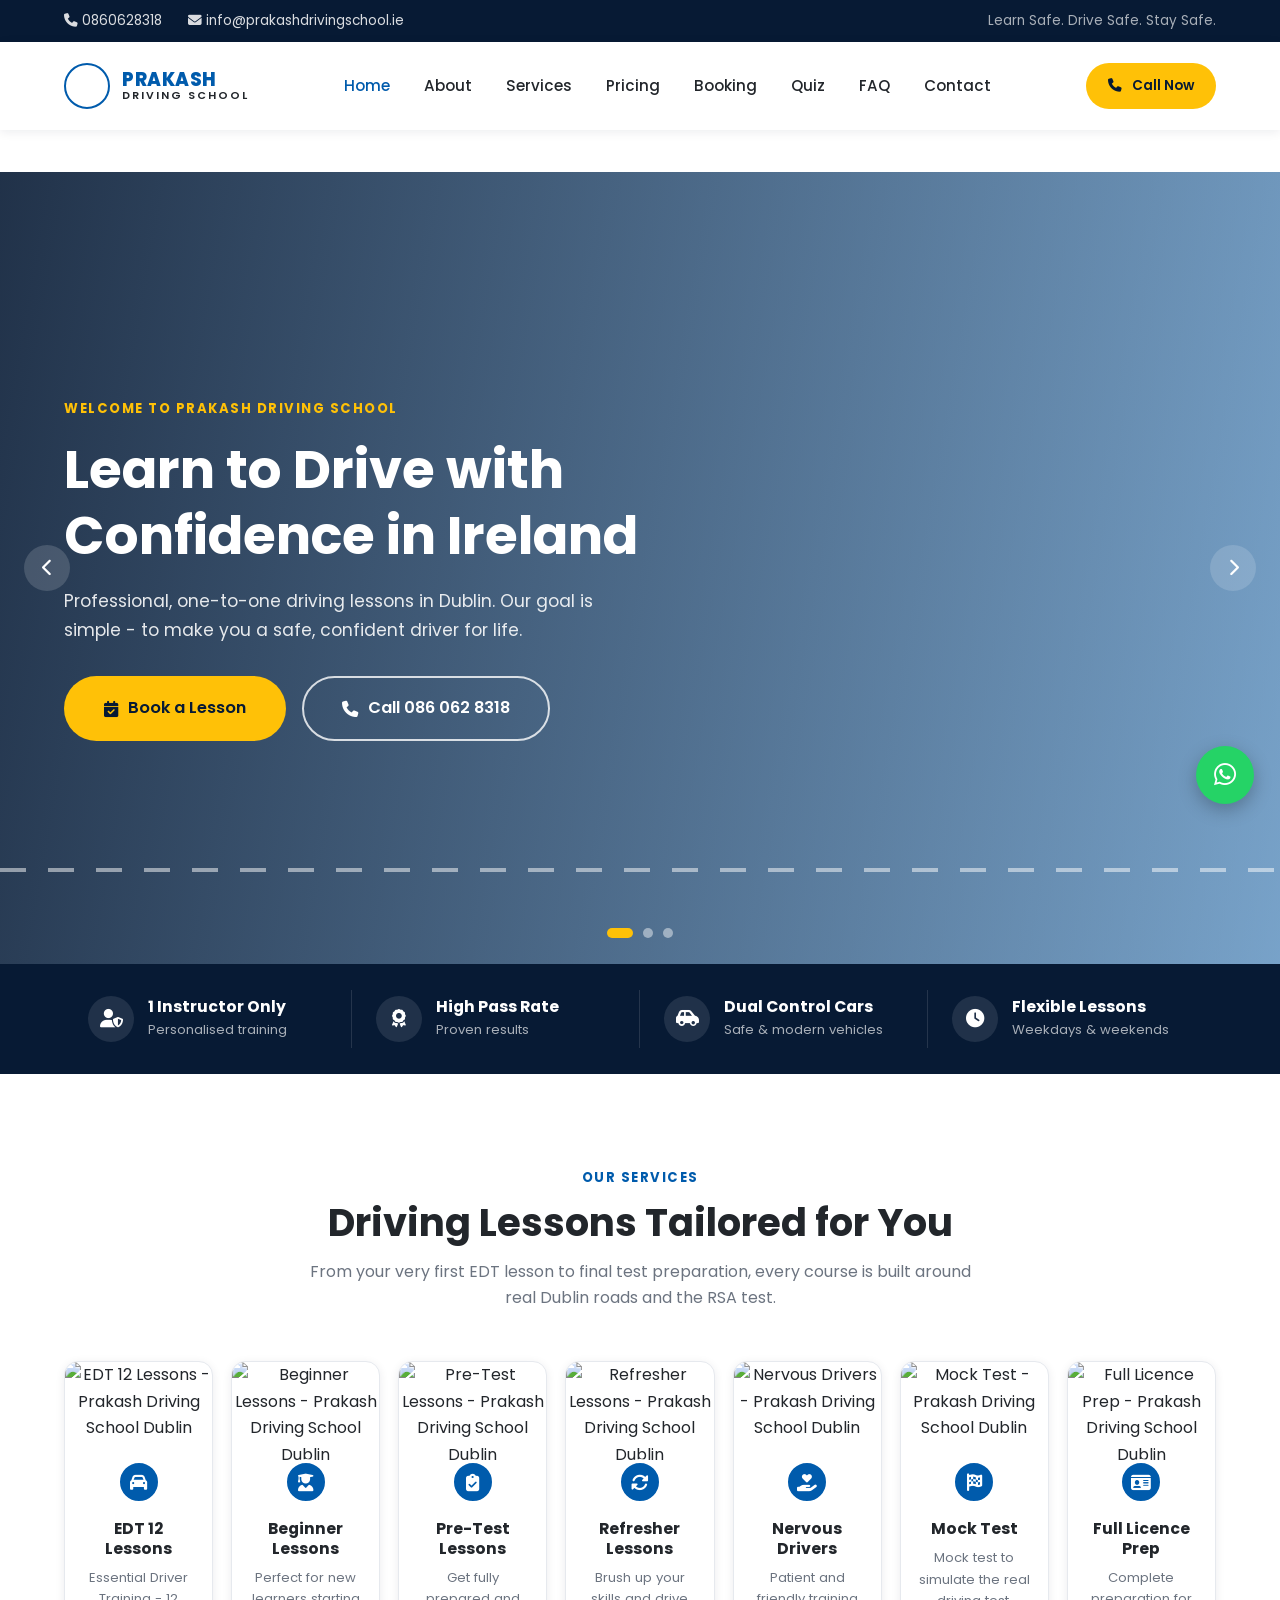
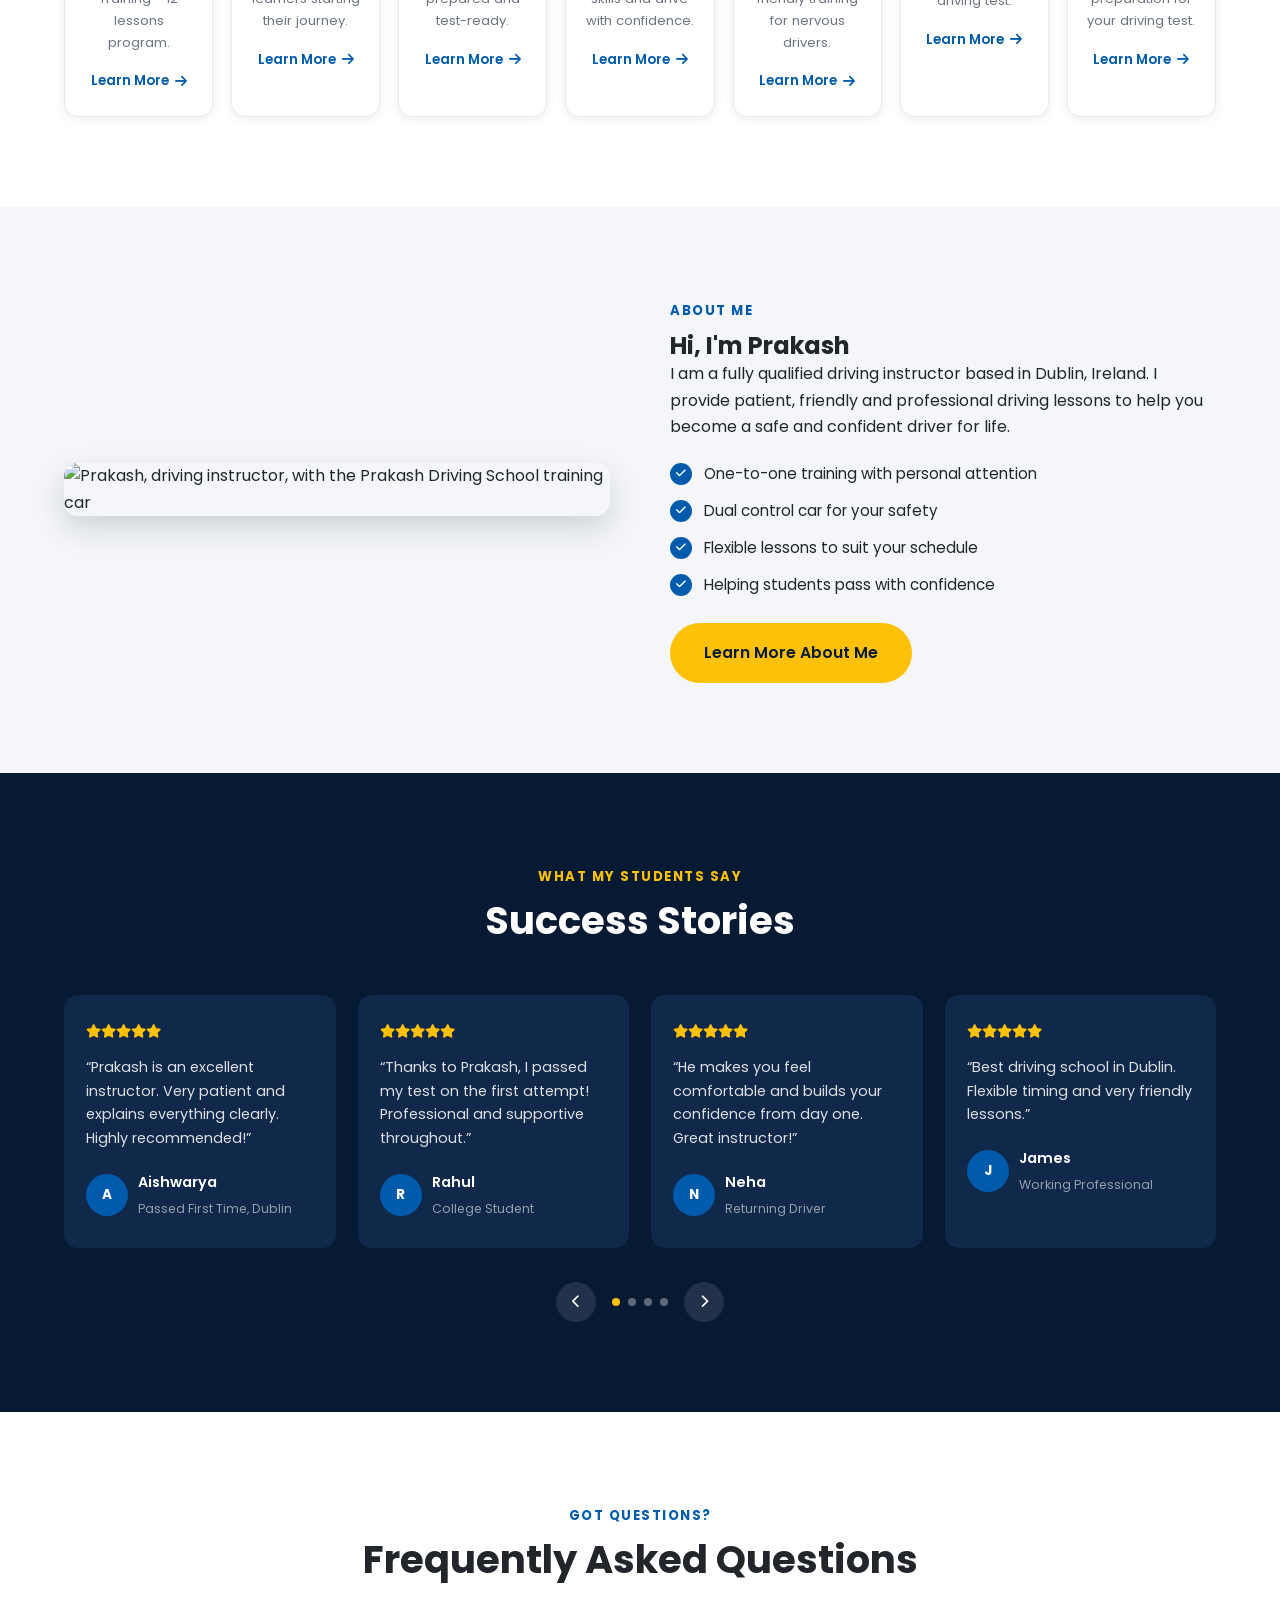
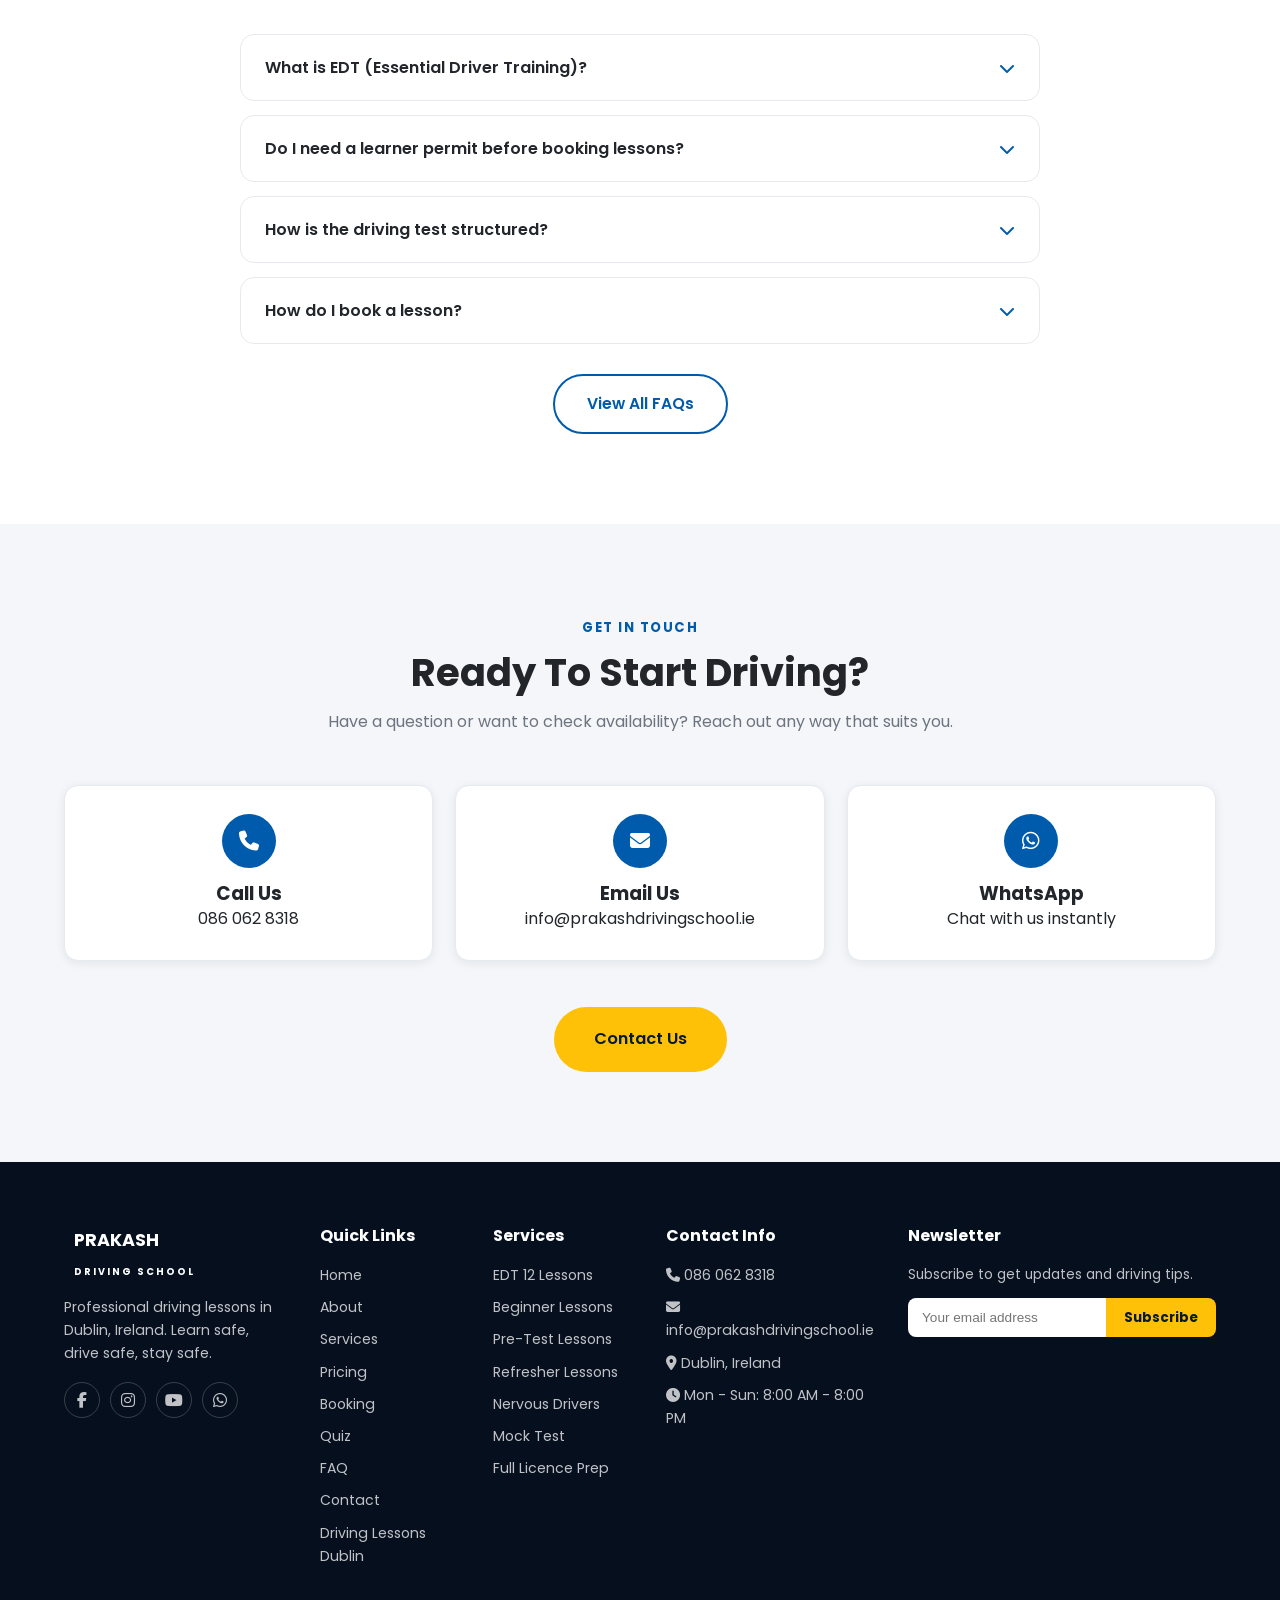
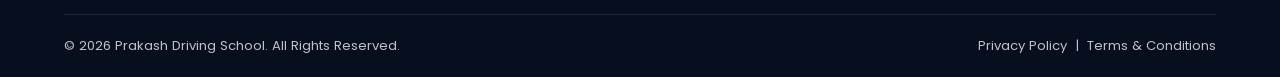
==== commit d4b087ce: "Update index.html" ====
--- a/index.html
+++ b/index.html
@@ -70,7 +70,7 @@
     <div class="topbar">
         <div class="container">
             <div class="topbar-left">
-                <a href="tel:+353871234567"><i class="fa-solid fa-phone"></i> 087 123 4567</a>
+                <a href="tel:+353860628318"><i class="fa-solid fa-phone"></i> 0860628318</a>
                 <a href="mailto:info@prakashdrivingschool.ie"><i class="fa-solid fa-envelope"></i> info@prakashdrivingschool.ie</a>
             </div>
             <div class="topbar-right">Learn Safe. Drive Safe. Stay Safe.</div>
@@ -124,7 +124,7 @@
                 <p>Professional, one-to-one driving lessons in Dublin. Our goal is simple - to make you a safe, confident driver for life.</p>
                 <div class="hero-buttons">
                     <a href="booking.html" class="btn btn-yellow btn-lg"><i class="fa-solid fa-calendar-check"></i> Book a Lesson</a>
-                    <a href="tel:+353871234567" class="btn btn-outline-white btn-lg"><i class="fa-solid fa-phone"></i> Call 087 123 4567</a>
+                    <a href="tel:+353871234567" class="btn btn-outline-white btn-lg"><i class="fa-solid fa-phone"></i> Call 086 062 8318</a>
                 </div>
             </div>
         </div>
@@ -406,7 +406,7 @@
                 <div class="contact-info-card reveal">
                     <i class="fa-solid fa-phone"></i>
                     <h3>Call Us</h3>
-                    <p>087 123 4567</p>
+                    <p>086 062 8318</p>
                 </div>
                 <div class="contact-info-card reveal">
                     <i class="fa-solid fa-envelope"></i>
@@ -473,7 +473,7 @@
                     <h4>Contact Info</h4>
                     <ul>
                         <!-- EDIT CONTACT DETAILS HERE (also update TOPBAR / header() in build2.py) -->
-                        <li><i class="fa-solid fa-phone"></i> 087 123 4567</li>
+                        <li><i class="fa-solid fa-phone"></i> 086 062 8318</li>
                         <li><i class="fa-solid fa-envelope"></i> info@prakashdrivingschool.ie</li>
                         <li><i class="fa-solid fa-location-dot"></i> Dublin, Ireland</li>
                         <li><i class="fa-solid fa-clock"></i> Mon - Sun: 8:00 AM - 8:00 PM</li>
@@ -510,4 +510,4 @@
     <script src="js/script.js"></script>
     
 </body>
-</html>+</html>
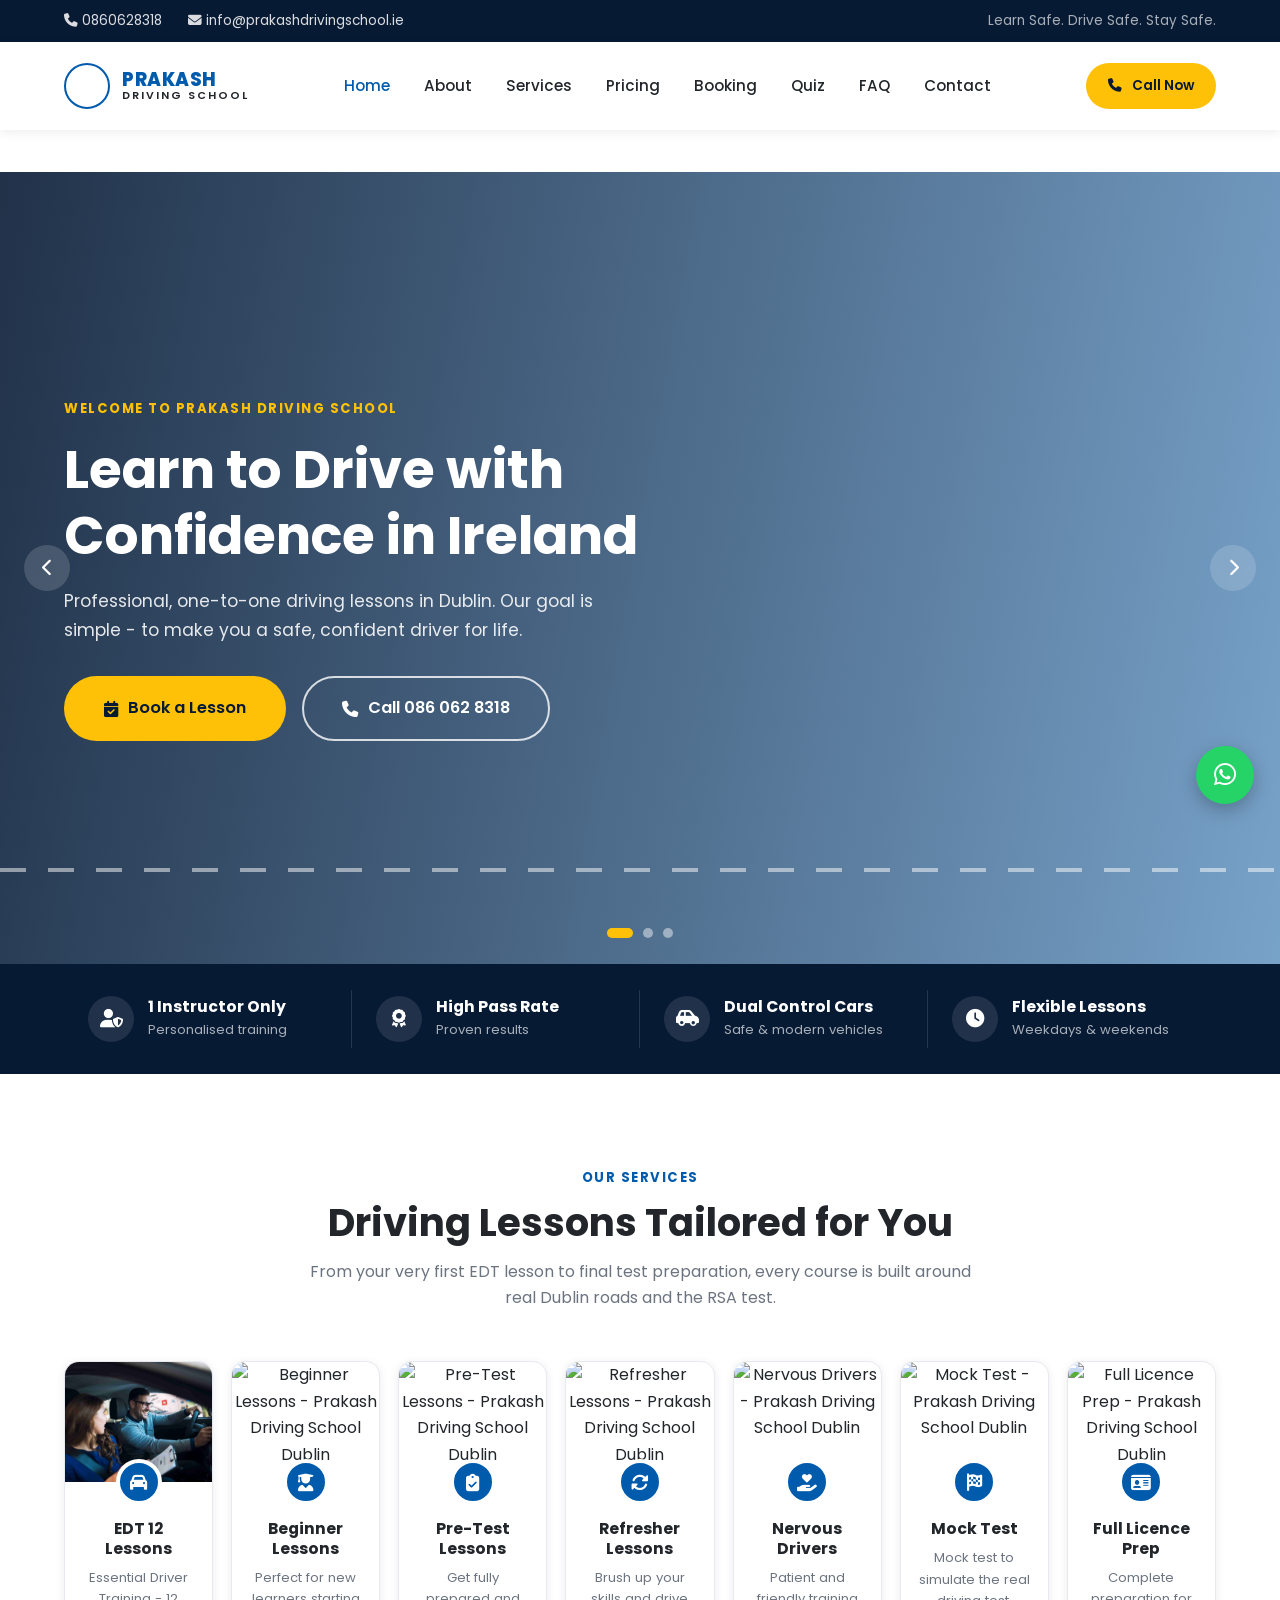
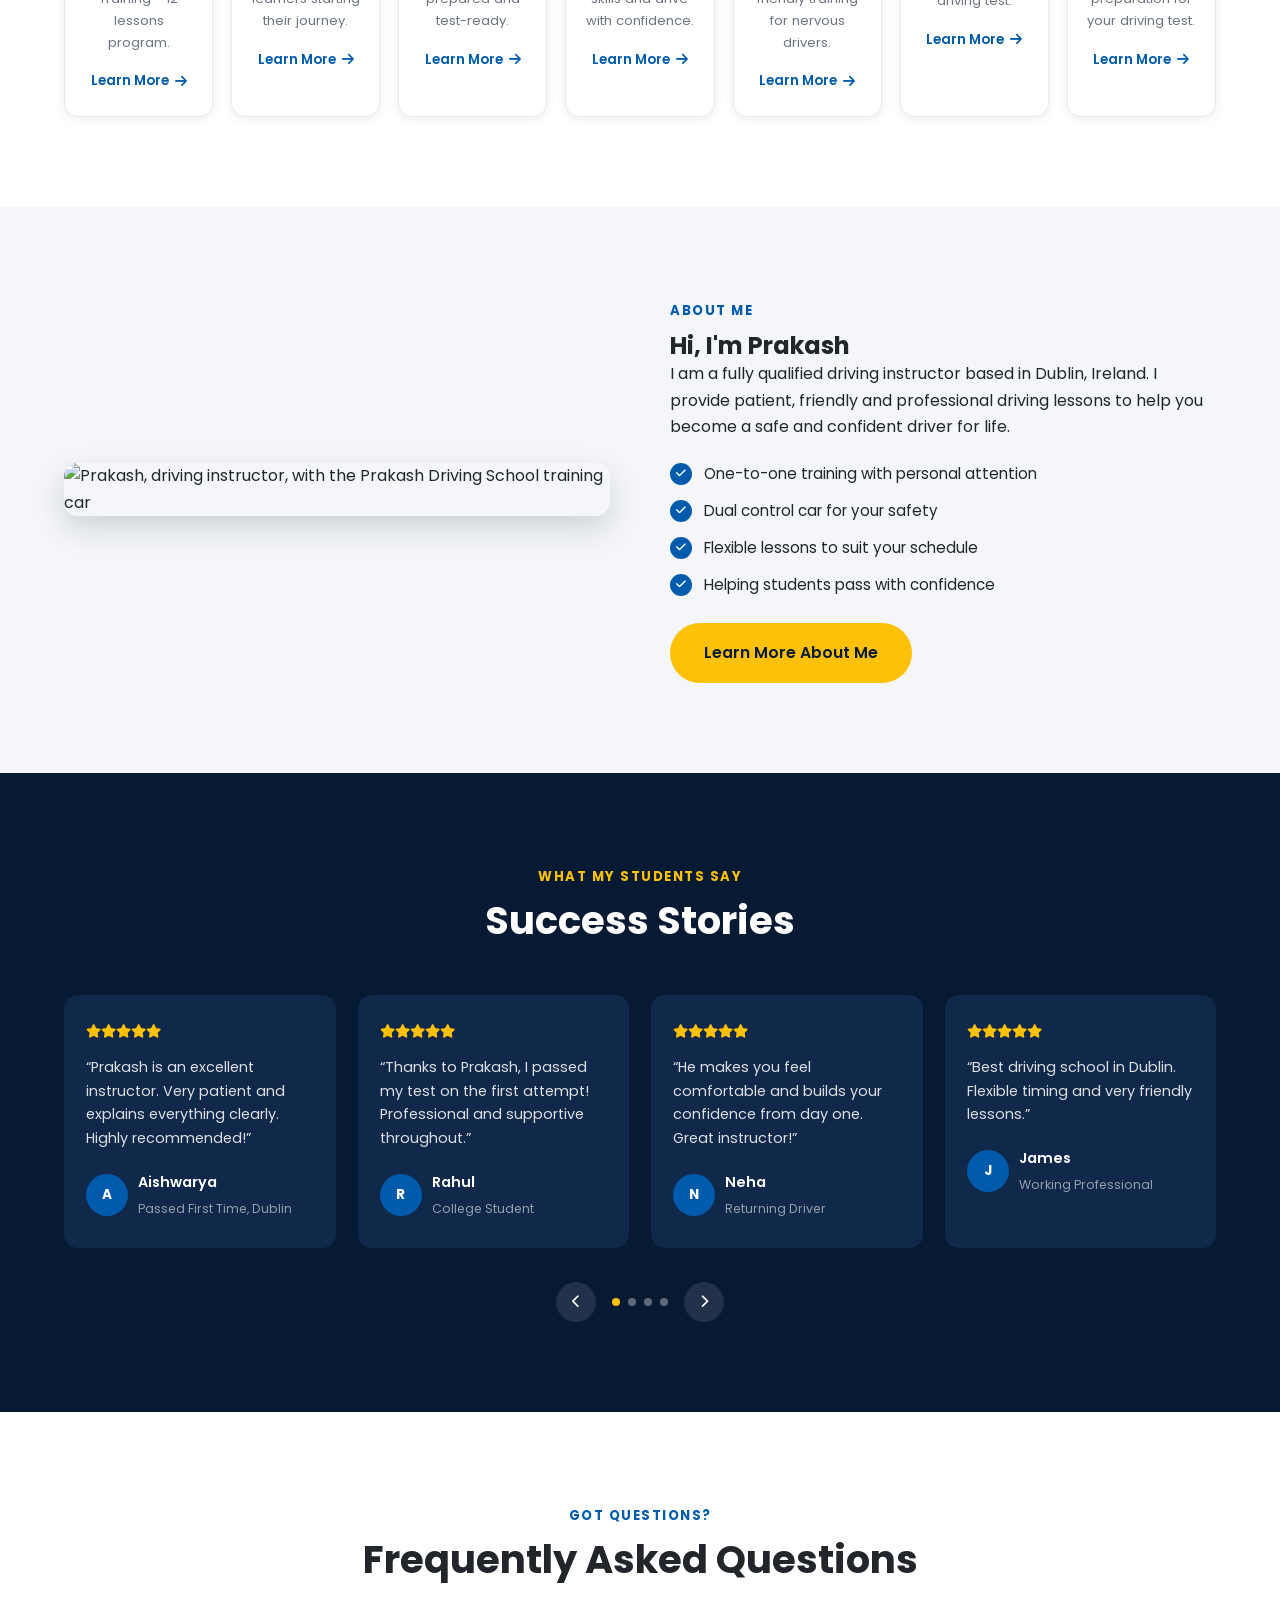
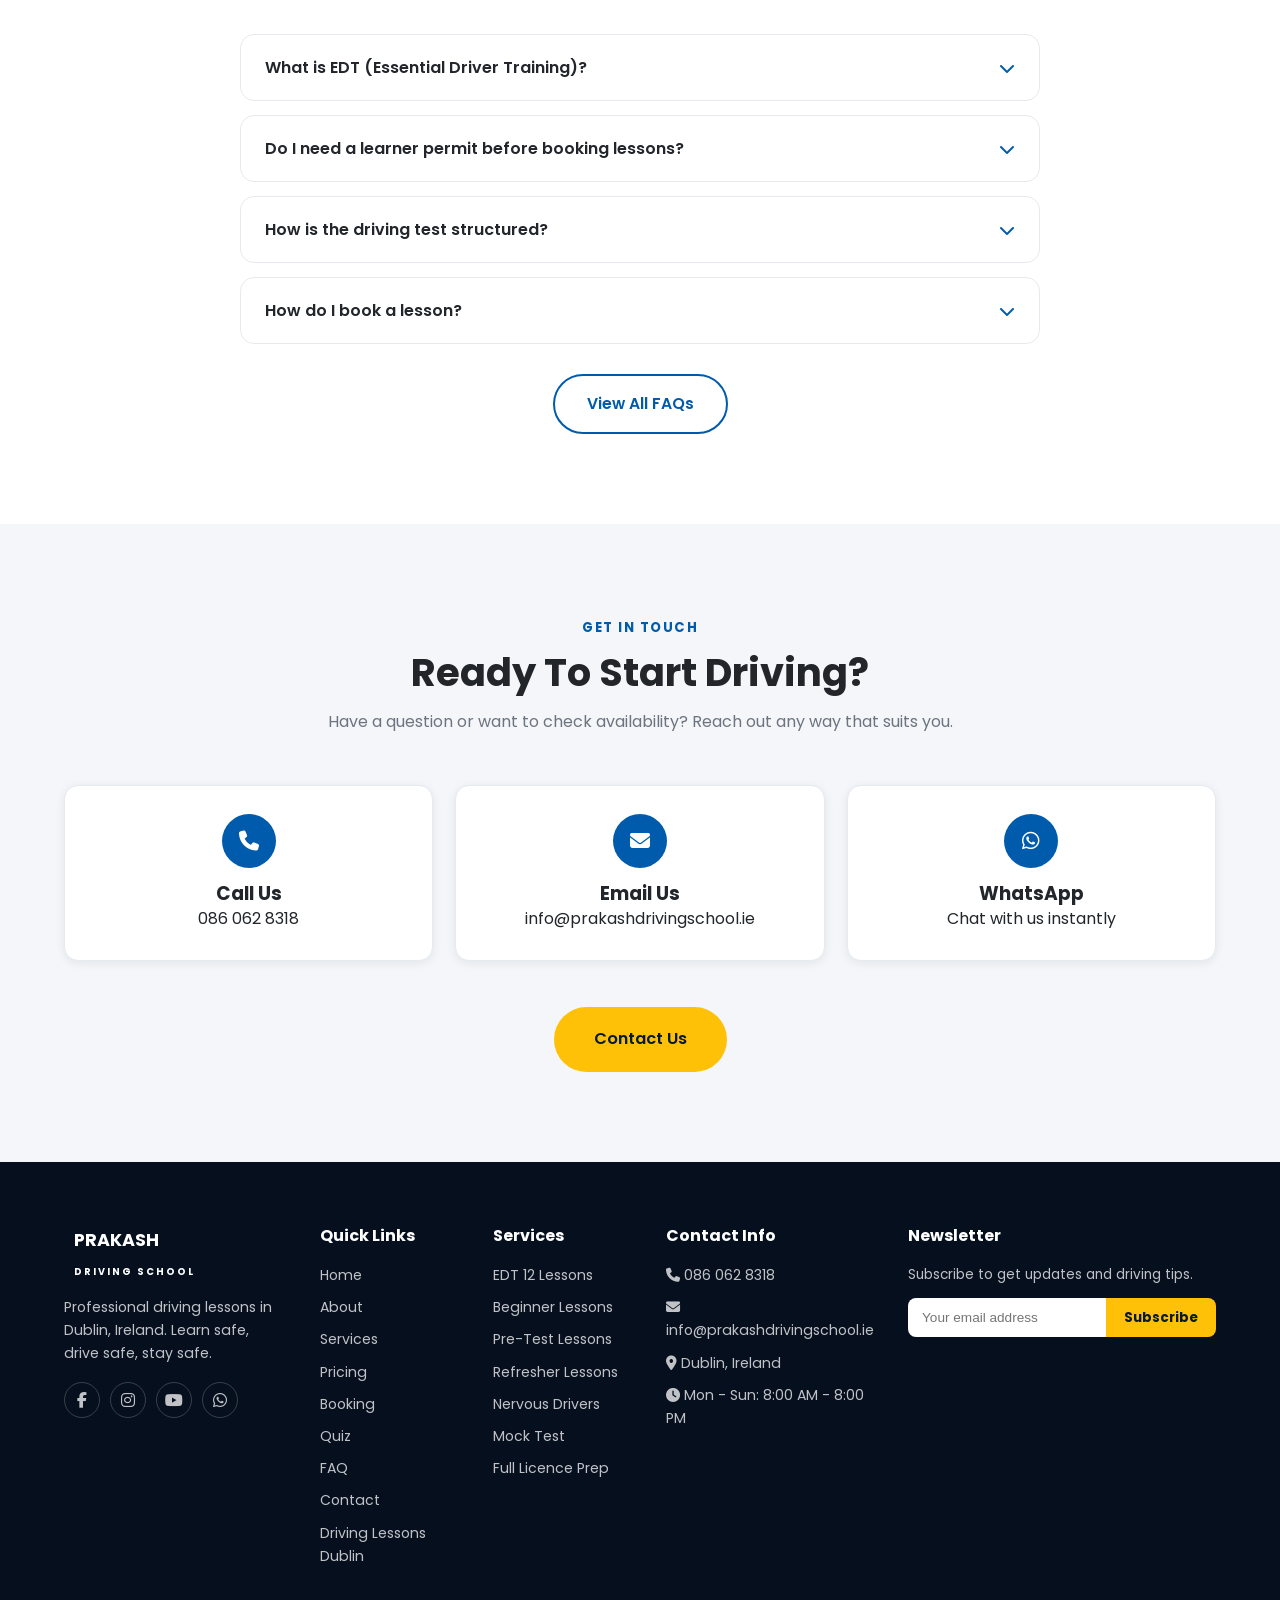
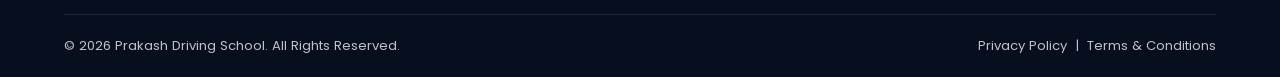
==== commit 606c66f2: "Update index.html" ====
--- a/index.html
+++ b/index.html
@@ -48,7 +48,7 @@
       "@type": "LocalBusiness",
       "name": "Prakash Driving School",
       "image": "https://www.prakashdrivingschool.ie/images/og-image.jpg",
-      "telephone": "+353871234567",
+      "telephone": "+353860628318",
       "email": "info@prakashdrivingschool.ie",
       "url": "https://www.prakashdrivingschool.ie/",
       "priceRange": "€€",
@@ -101,7 +101,7 @@
             </nav>
             <div class="header-actions">
                 <!-- CALL NOW BUTTON: EDIT the phone number in build2.py (PHONE_TEL / PHONE_DISPLAY) to update everywhere -->
-                <a href="tel:+353871234567" class="btn btn-yellow btn-sm btn-lg-desktop"><i class="fa-solid fa-phone"></i> Call Now</a>
+                <a href="tel:+353860628318" class="btn btn-yellow btn-sm btn-lg-desktop"><i class="fa-solid fa-phone"></i> Call Now</a>
                 <!-- HAMBURGER: only visible on mobile/tablet widths -->
                 <button class="hamburger" id="hamburger" aria-label="Toggle menu">
                     <span></span><span></span><span></span>
@@ -124,7 +124,7 @@
                 <p>Professional, one-to-one driving lessons in Dublin. Our goal is simple - to make you a safe, confident driver for life.</p>
                 <div class="hero-buttons">
                     <a href="booking.html" class="btn btn-yellow btn-lg"><i class="fa-solid fa-calendar-check"></i> Book a Lesson</a>
-                    <a href="tel:+353871234567" class="btn btn-outline-white btn-lg"><i class="fa-solid fa-phone"></i> Call 086 062 8318</a>
+                    <a href="tel:+353860628318" class="btn btn-outline-white btn-lg"><i class="fa-solid fa-phone"></i> Call 086 062 8318</a>
                 </div>
             </div>
         </div>
@@ -142,7 +142,7 @@
                 <div class="car-drive" aria-hidden="true">
                     <svg viewBox="0 0 120 50" xmlns="http://www.w3.org/2000/svg">
                         <!-- car body -->
-                        <path d="M8 34 L14 18 Q18 12 28 12 L78 12 Q86 12 90 18 L100 30 L112 32 Q116 33 116 37 L116 40 L4 40 L4 37 Q4 35 8 34 Z" fill="#FFC107"/>
+                        <path d="M8 34 L14 18 Q18 12 28 12 L78 12 Q86 12 90 18 L100 30 L112 32 Q116 33 116 37 L116 40 L4 40 L4 37 Q4 35 8 34 Z" fill="#DEDEDE"/>
                         <!-- window cutout -->
                         <path d="M30 16 L74 16 Q80 16 84 22 L88 28 L34 28 Z" fill="#071A34" opacity="0.85"/>
                         <!-- rear wheel -->
--- a/css/responsive.css
+++ b/css/responsive.css
@@ -12,7 +12,7 @@
     .pricing-grid { grid-template-columns: repeat(2, 1fr); }     /* POSITION - pricing cards wrap to 2 per row */
     .testimonial-track { grid-template-columns: repeat(2, 1fr); } /* POSITION - testimonials wrap to 2 per row */
     .footer-grid { grid-template-columns: 1fr 1fr; }              /* POSITION - footer columns wrap to a 2x2-ish grid */
-    .trust-grid { grid-template-columns: repeat(2, 1fr); row-gap: 20px; } /* POSITION - trust strip wraps to 2x2 */
+    .trust-grid { grid-template-columns: repeat(2, 1fr); row-gap: 2px; } /* POSITION - trust strip wraps to 2x2 */
     .trust-item { border-right: none; }                            /* removes the divider lines once items wrap */
 }
 
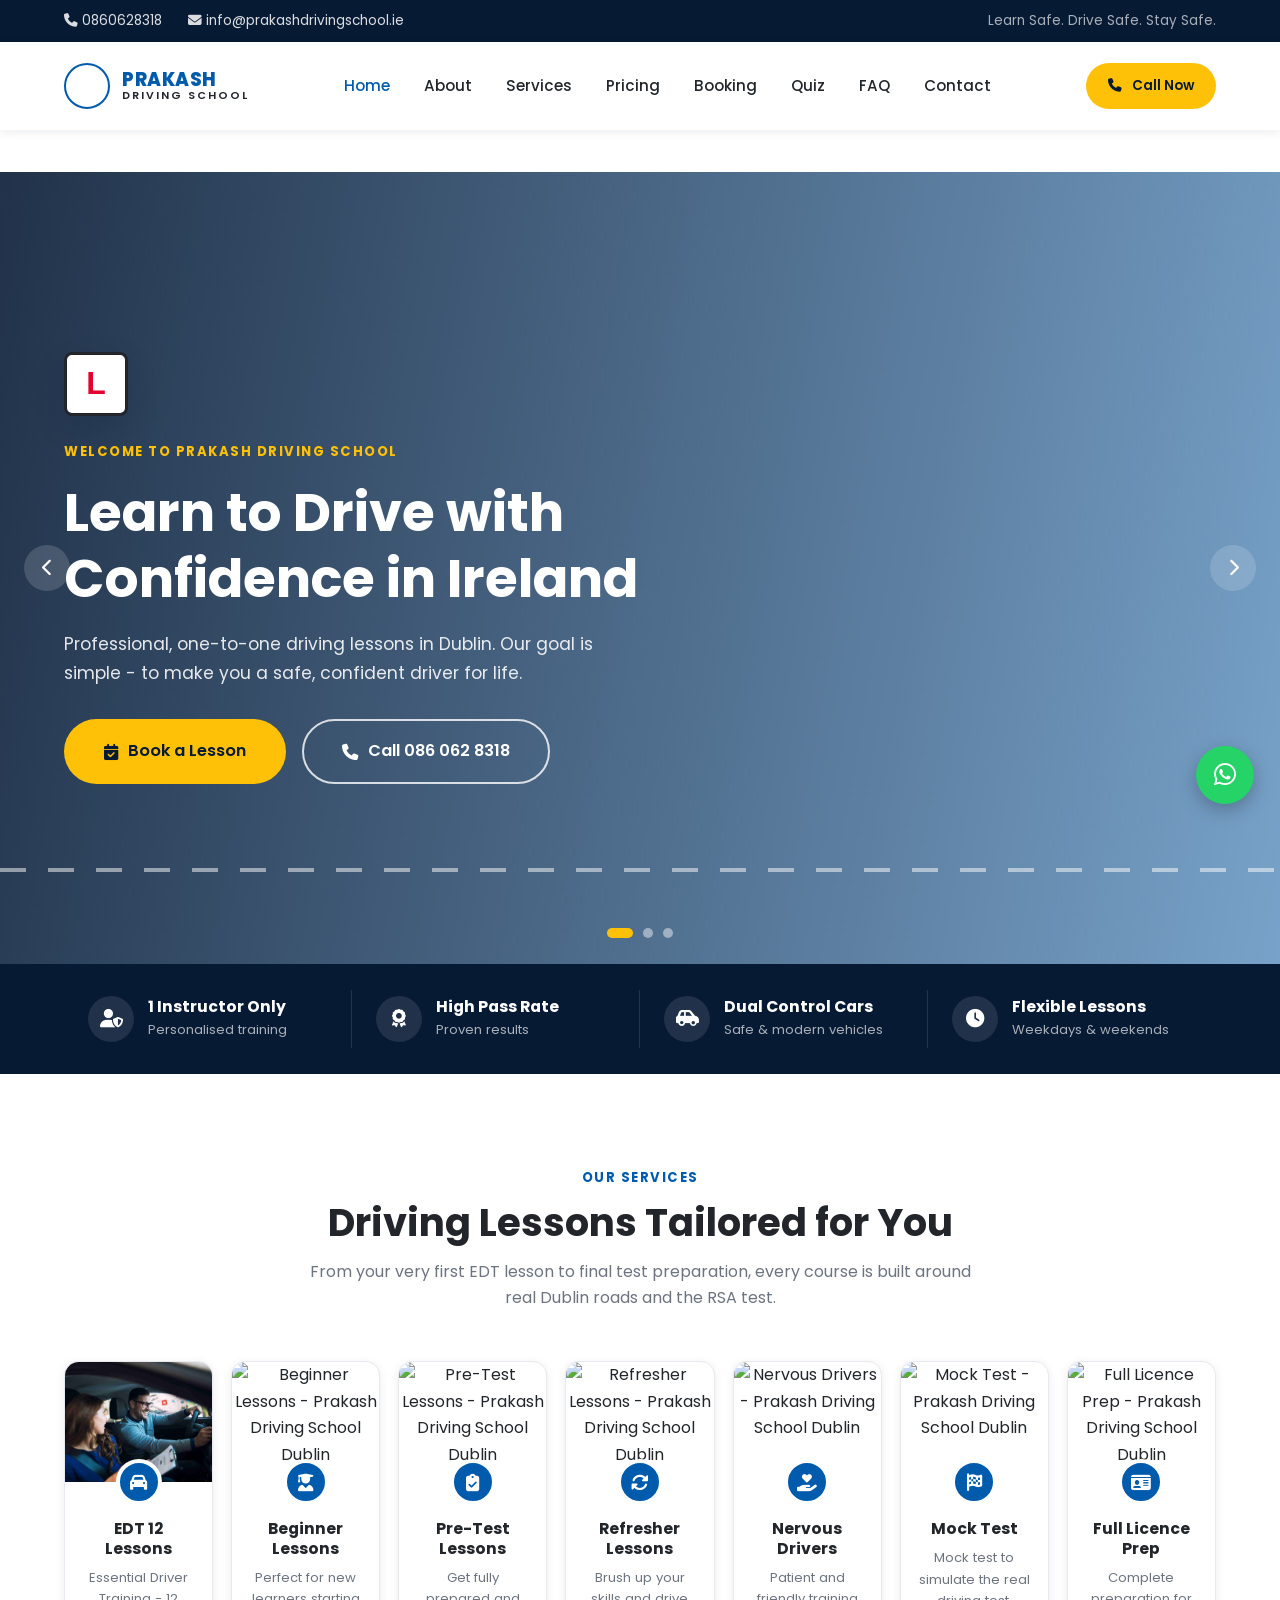
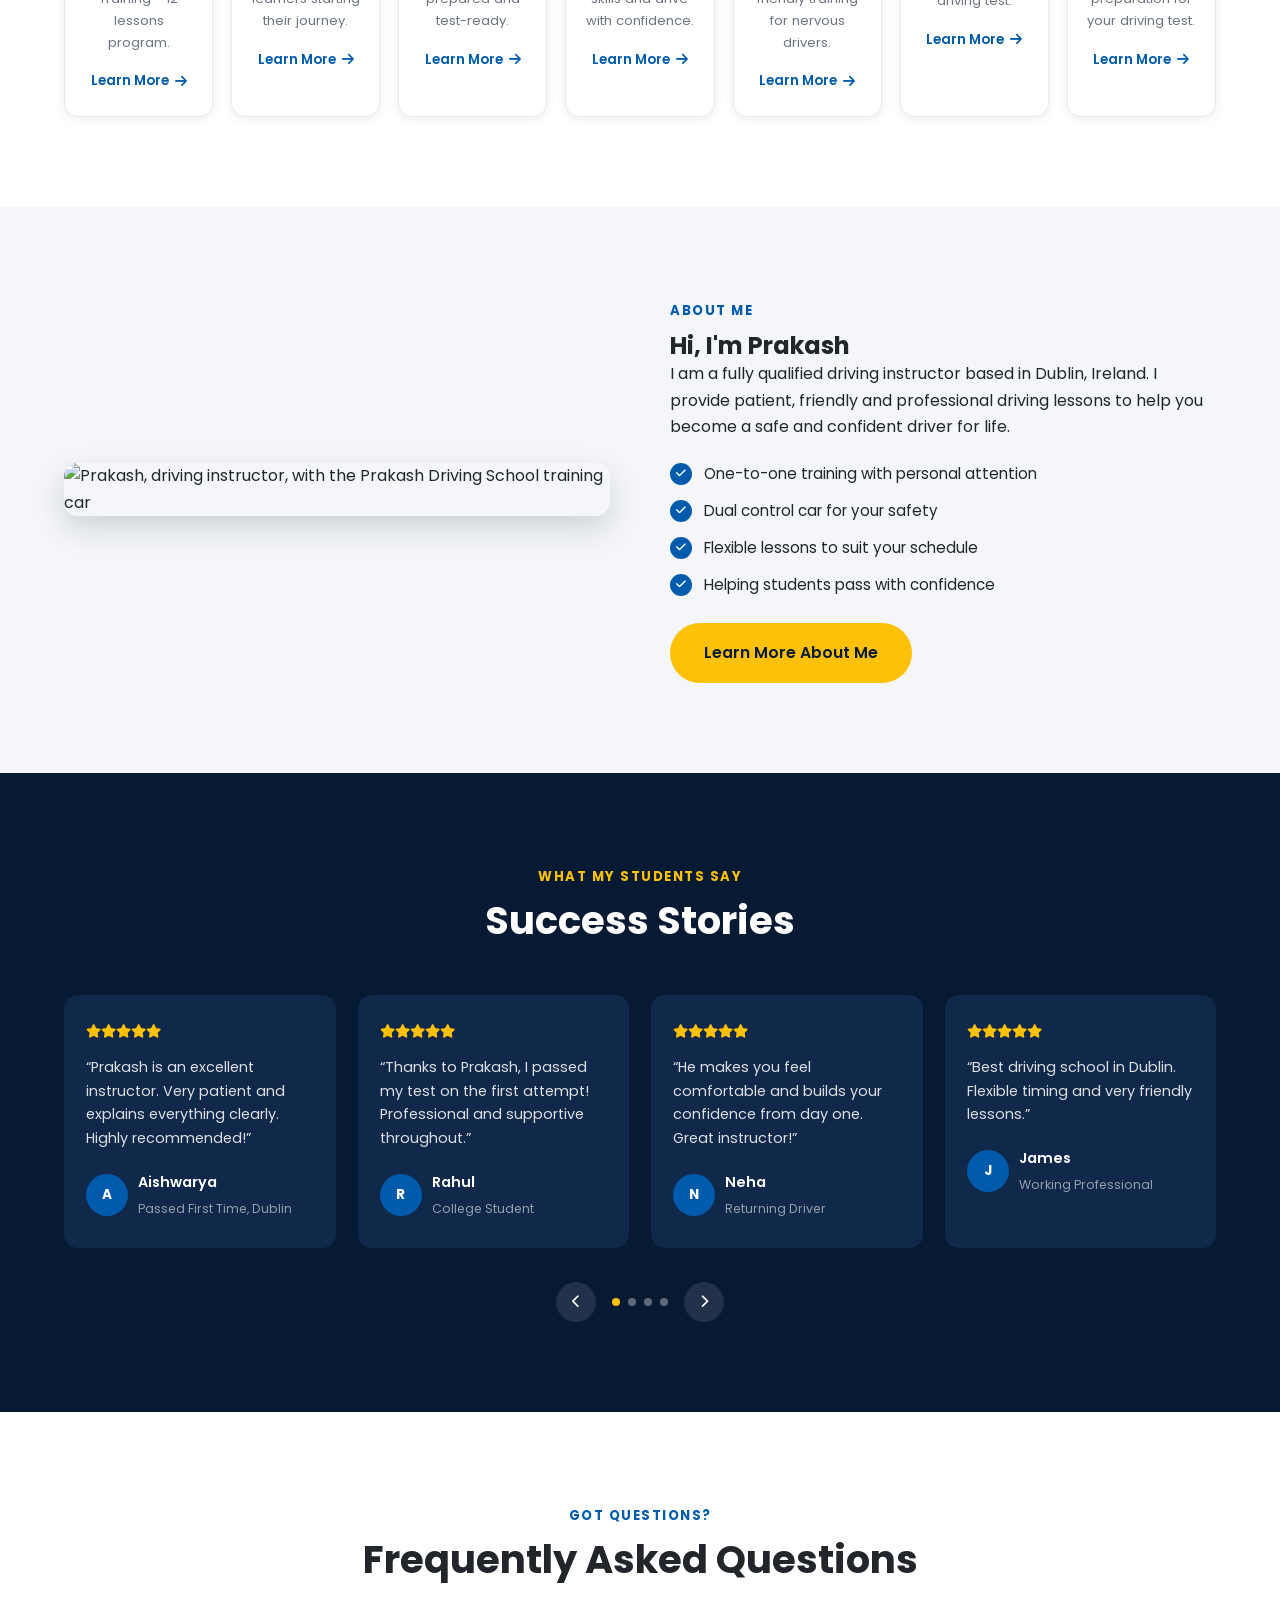
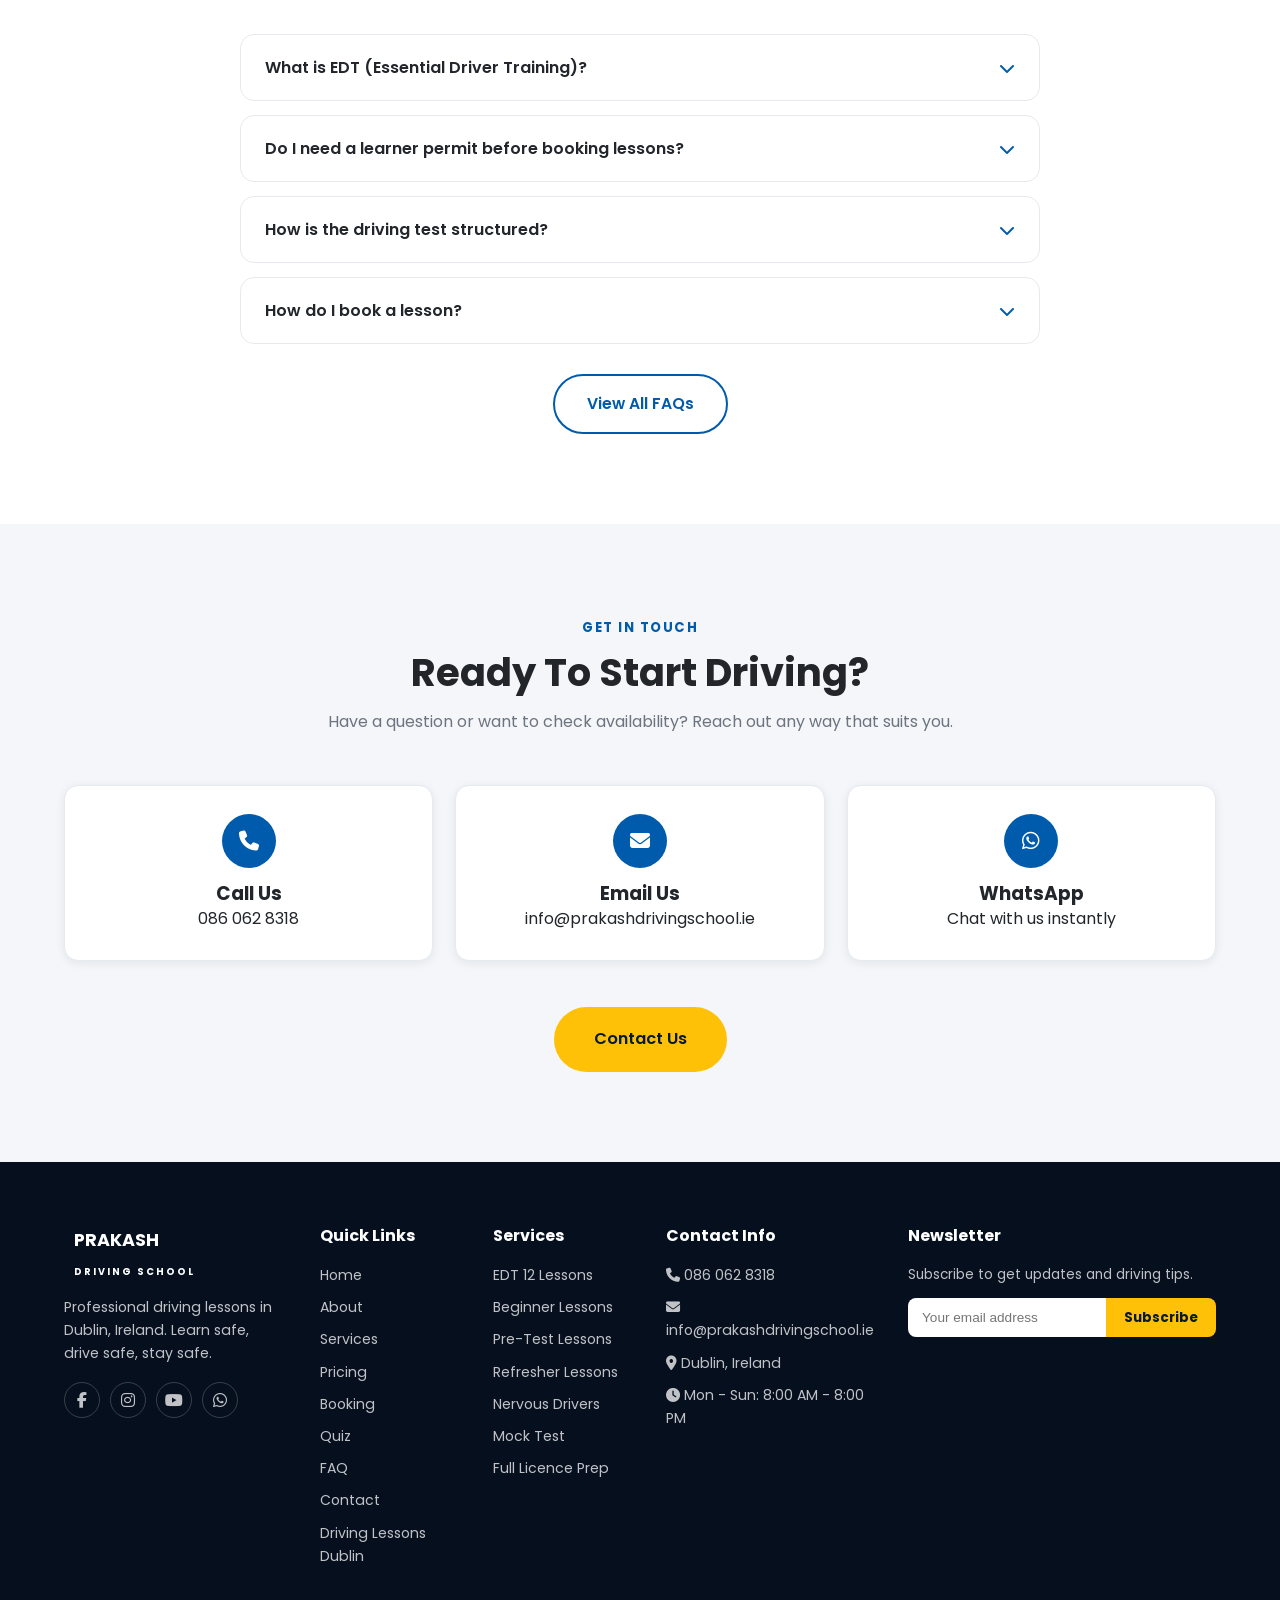
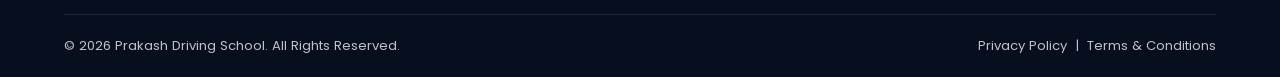
==== commit bad28e4f: "Update index.html" ====
--- a/index.html
+++ b/index.html
@@ -119,6 +119,12 @@
         <div class="hero-overlay"></div>
         <div class="container">
             <div class="hero-content">
+                <div class="plate-swap" aria-hidden="true">
+    <div class="plate-inner">
+        <div class="plate plate-front">L</div>
+        <div class="plate plate-back">N</div>
+    </div>
+</div>
                 <span class="eyebrow-light">Welcome to Prakash Driving School</span>
                 <h1>Learn to Drive with Confidence in Ireland</h1>
                 <p>Professional, one-to-one driving lessons in Dublin. Our goal is simple - to make you a safe, confident driver for life.</p>
--- a/css/style.css
+++ b/css/style.css
@@ -249,6 +249,36 @@
 .hero-content h1 { font-size: clamp(2rem, 4.6vw, 3.3rem); margin-bottom: 18px; color: var(--color-white); } /* COLOUR - white headline */
 .hero-content p { font-size: 1.08rem; margin-bottom: 32px; color: rgba(255,255,255,.88); max-width: 540px; } /* COLOUR - near-white subheading */
 .hero-buttons { display: flex; gap: 16px; flex-wrap: wrap; }
+.plate-swap {
+    width: 64px; height: 64px;
+    perspective: 800px;
+    margin-bottom: 22px;
+}
+.plate-inner {
+    position: relative;
+    width: 100%; height: 100%;
+    transform-style: preserve-3d;
+    animation: flipPlate 6s infinite ease-in-out;
+}
+.plate {
+    position: absolute; inset: 0;
+    background: var(--color-white);
+    border: 3px solid var(--color-dark-grey);
+    border-radius: 8px;
+    display: flex; align-items: center; justify-content: center;
+    font-weight: 800;
+    font-size: 2rem;
+    font-family: Arial, Helvetica, sans-serif;
+    box-shadow: var(--shadow-md);
+    backface-visibility: hidden;
+}
+.plate-front { color: #E4032E; }
+.plate-back  { color: #1E8A3C; transform: rotateY(180deg); }
+@keyframes flipPlate {
+    0%, 40%  { transform: rotateY(0deg); }
+    50%, 90% { transform: rotateY(180deg); }
+    100%     { transform: rotateY(360deg); }
+}
 
 /* Carousel prev/next arrows + dot indicators (vanilla JS controlled, see script.js) */
 .hero-arrow {
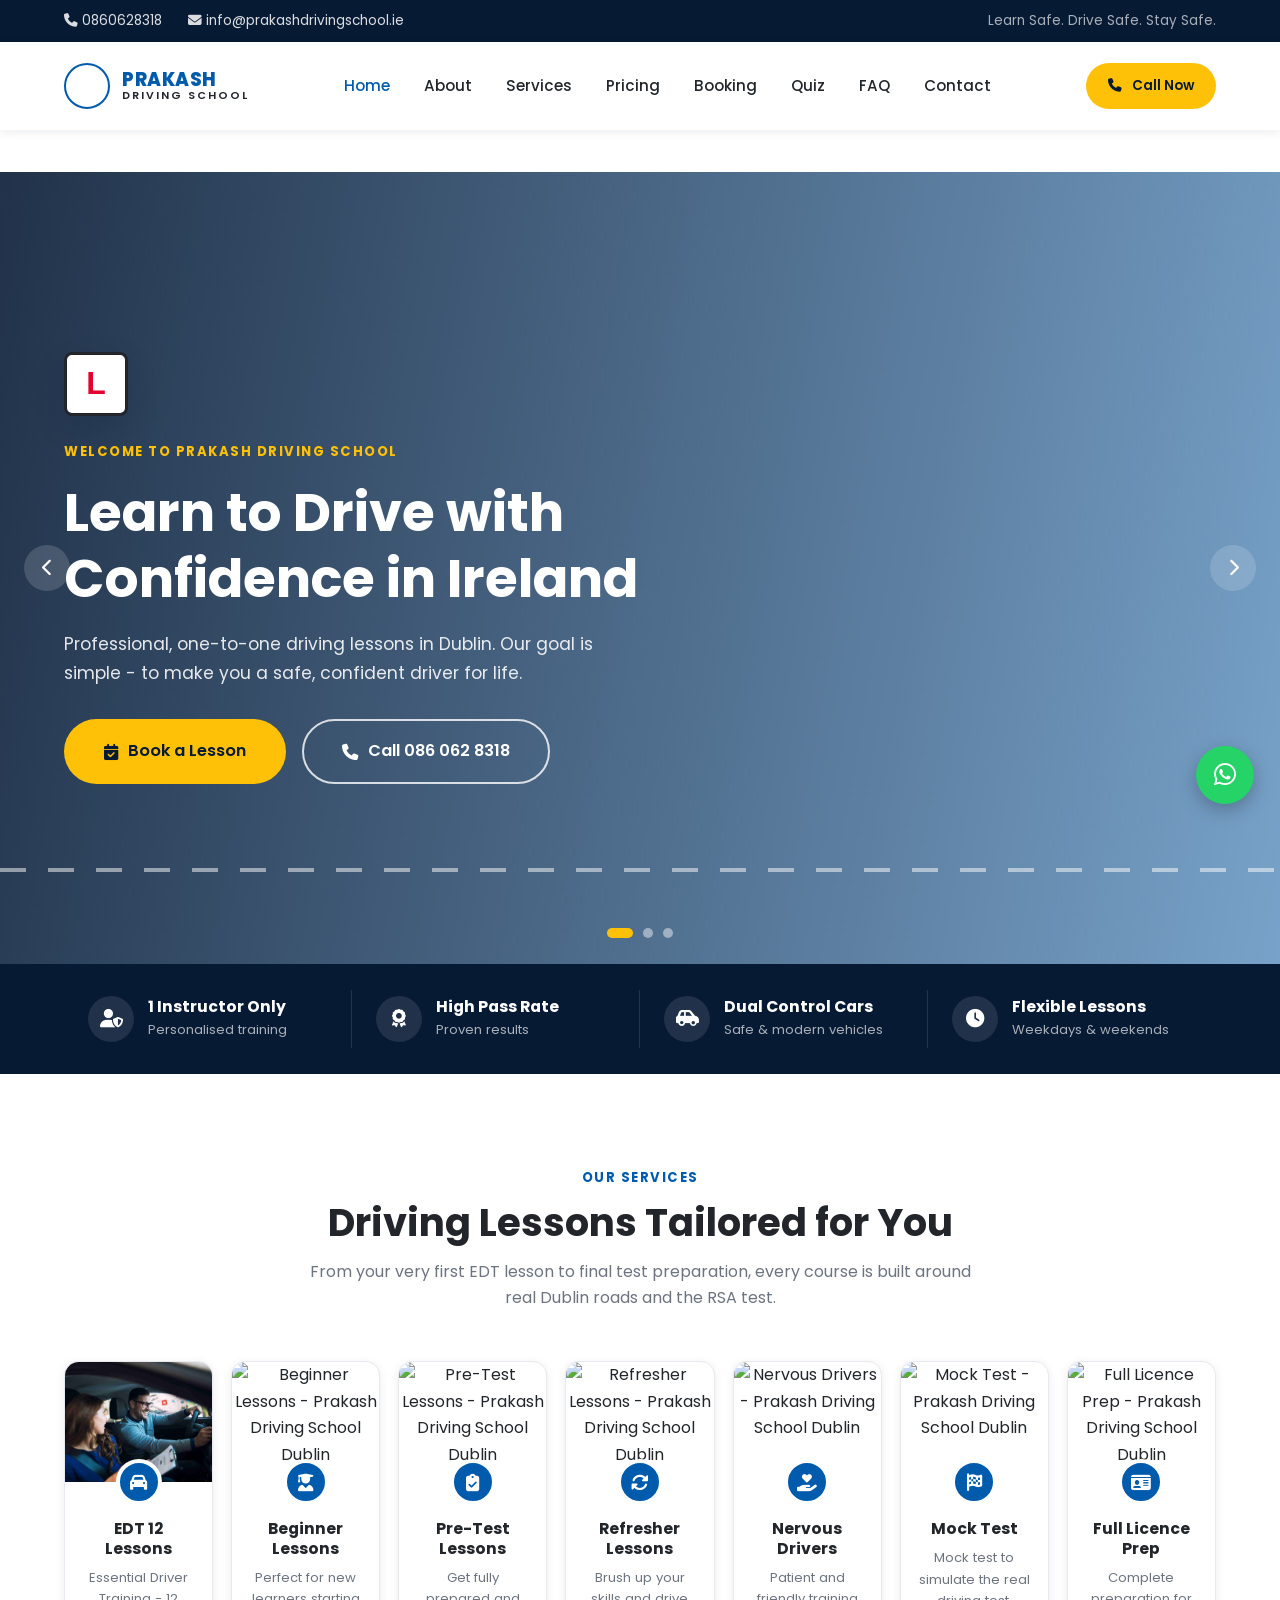
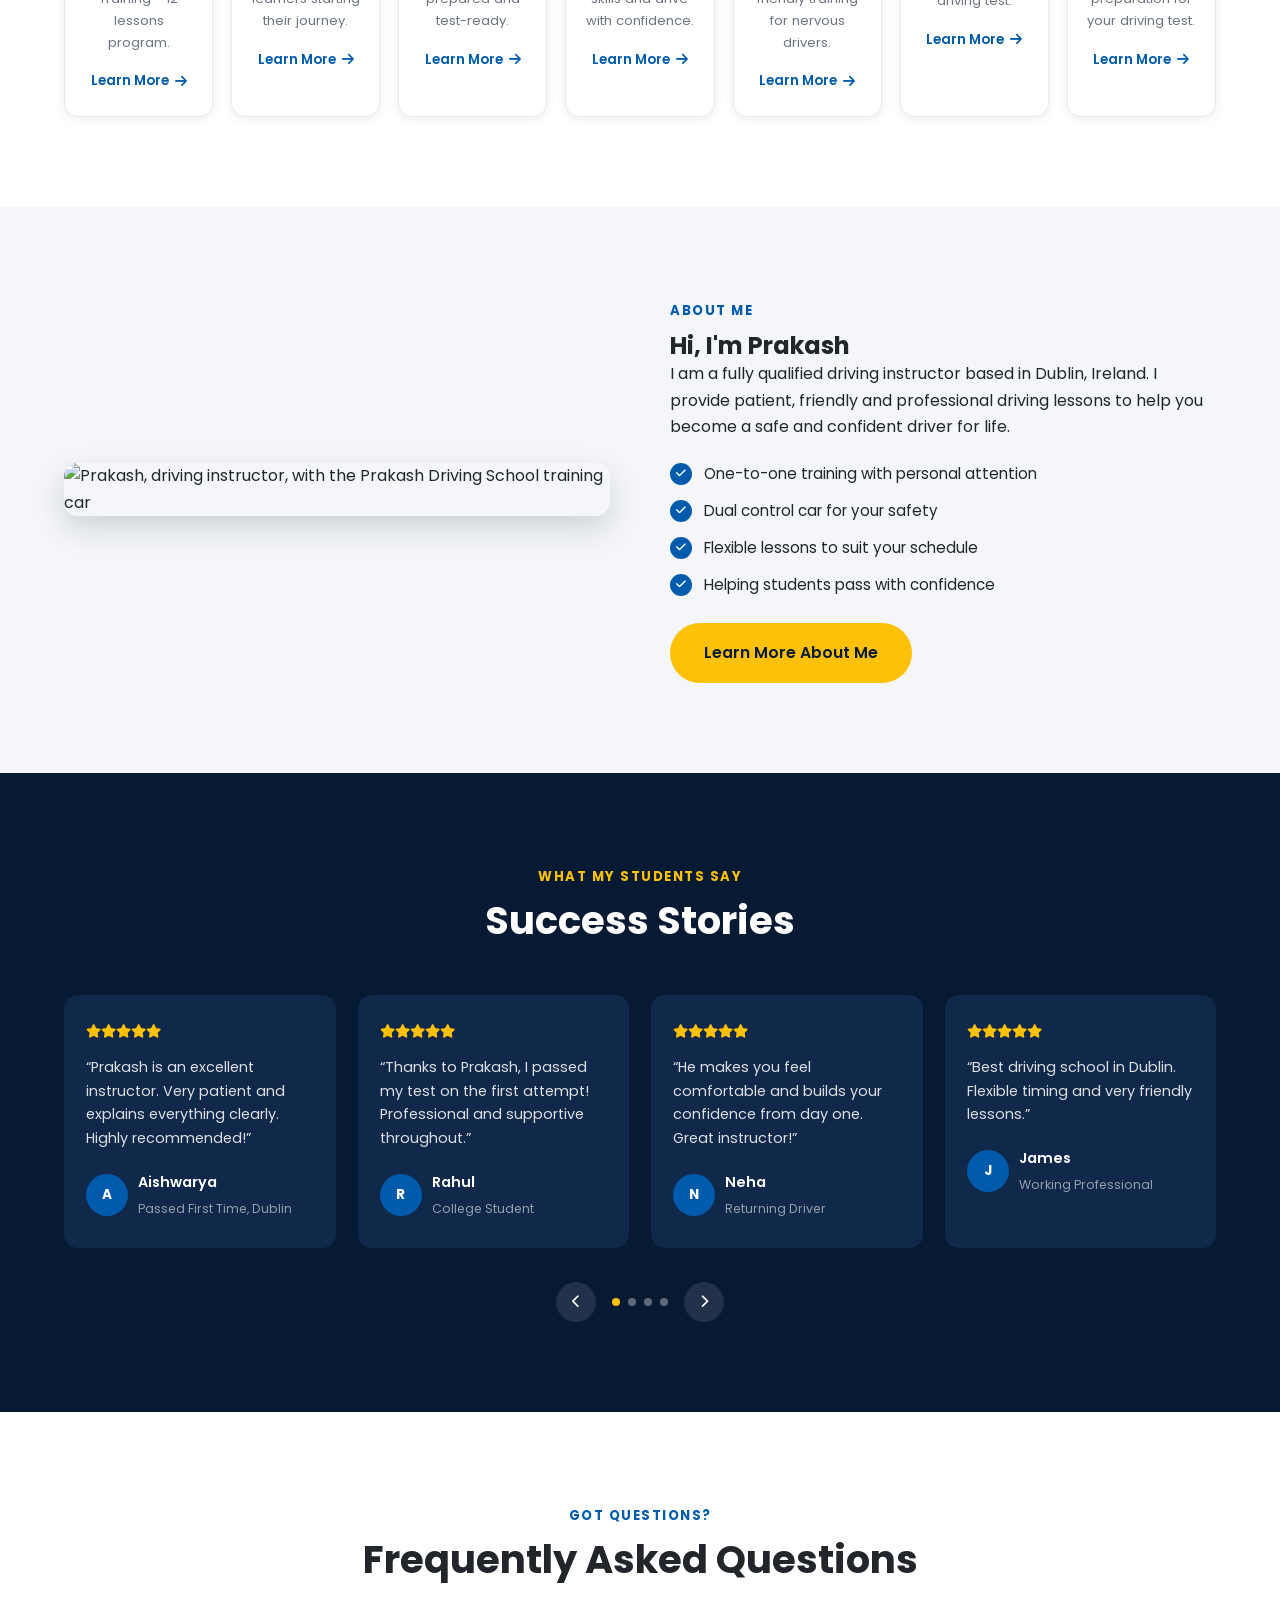
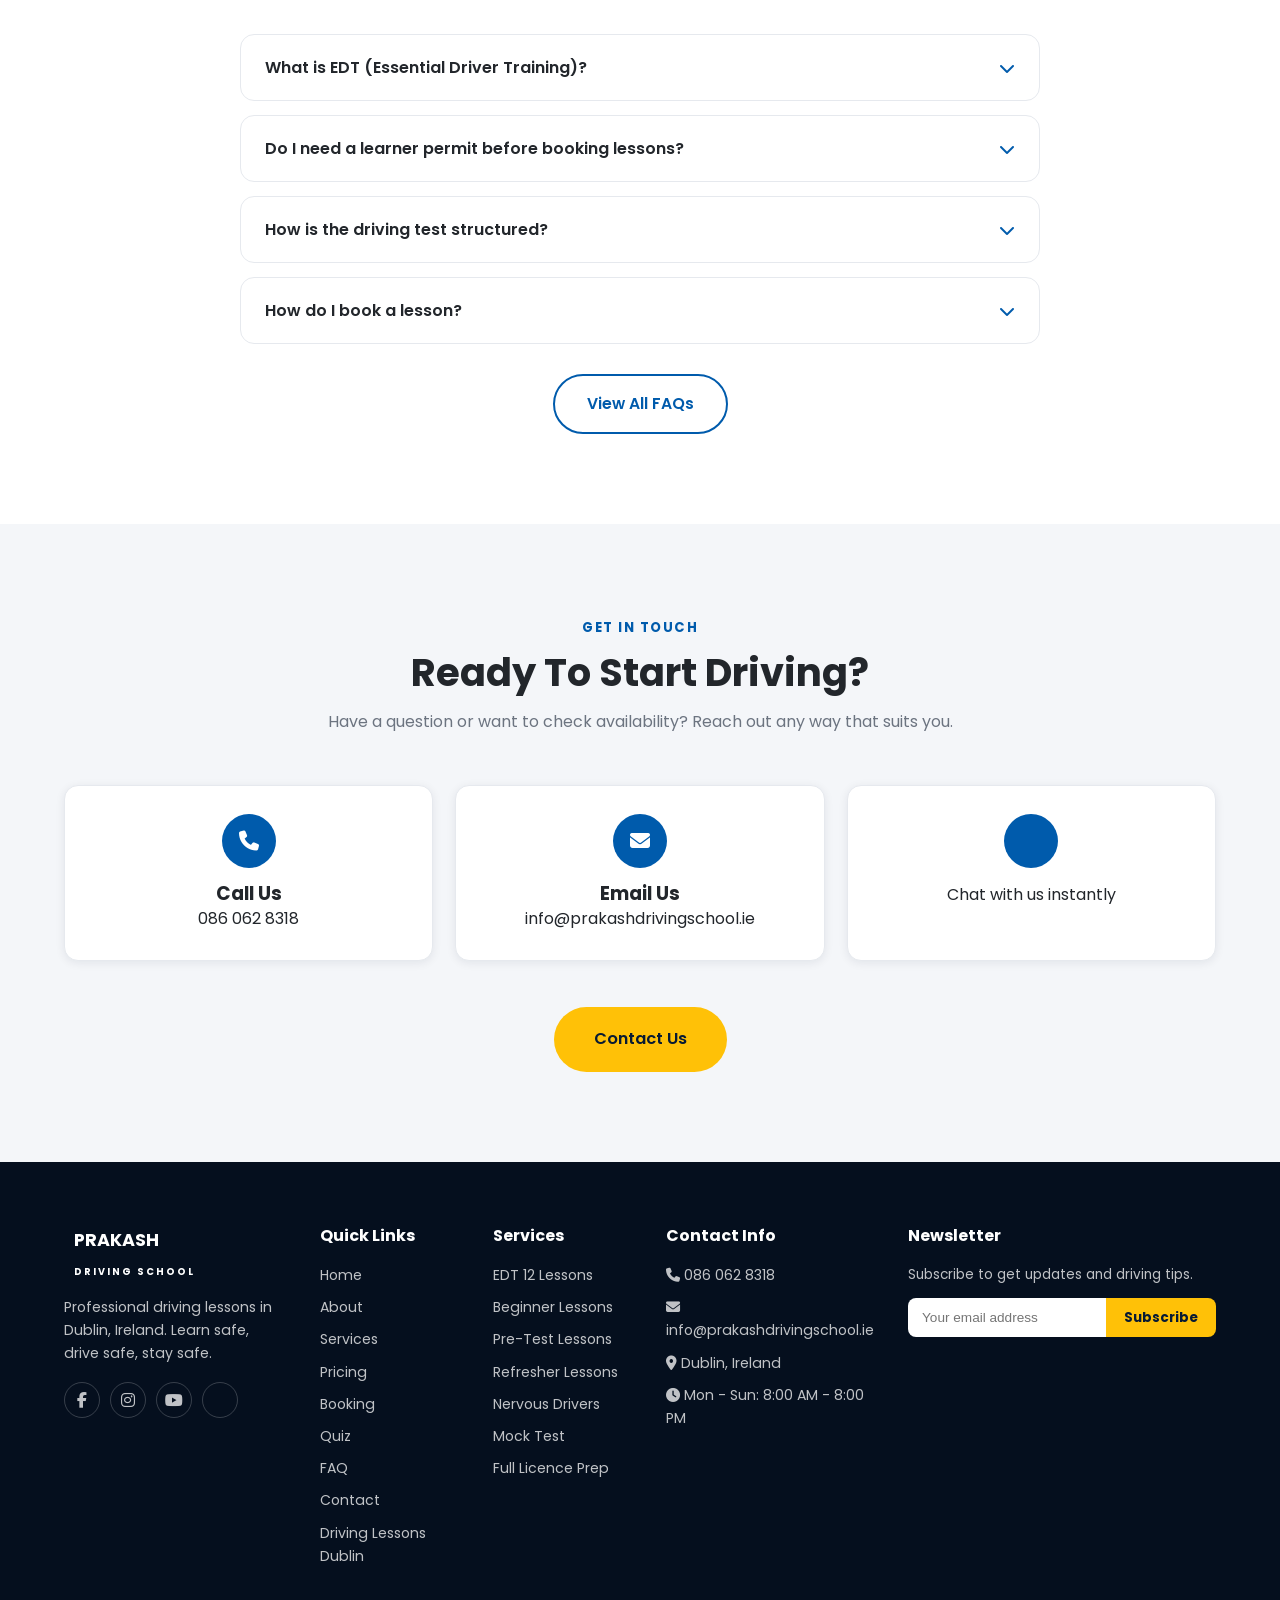
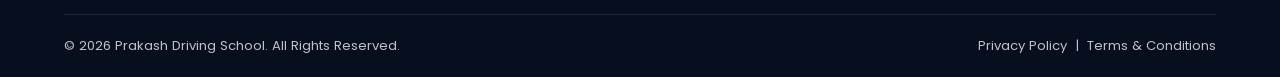
==== commit 6e296b56: "Update index.html" ====
--- a/index.html
+++ b/index.html
@@ -34,7 +34,7 @@
     <link rel="preconnect" href="https://fonts.gstatic.com" crossorigin>
     <link href="https://fonts.googleapis.com/css2?family=Poppins:wght@400;500;600;700;800&display=swap" rel="stylesheet">
 
-    <!-- FONT AWESOME: icon library (car, phone, WhatsApp, star icons, etc.) -->
+    <!-- FONT AWESOME: icon library (car, phone, , star icons, etc.) -->
     <link rel="stylesheet" href="https://cdnjs.cloudflare.com/ajax/libs/font-awesome/6.5.1/css/all.min.css">
 
     <!-- OUR STYLESHEETS: main styles, then responsive/mobile overrides -->
@@ -146,18 +146,32 @@
         <!-- Background car animation: dashed road + car silhouette driving left-to-right on a loop -->
                 <div class="road-lane"></div>
                 <div class="car-drive" aria-hidden="true">
-                    <svg viewBox="0 0 120 50" xmlns="http://www.w3.org/2000/svg">
-                        <!-- car body -->
-                        <path d="M8 34 L14 18 Q18 12 28 12 L78 12 Q86 12 90 18 L100 30 L112 32 Q116 33 116 37 L116 40 L4 40 L4 37 Q4 35 8 34 Z" fill="#DEDEDE"/>
-                        <!-- window cutout -->
-                        <path d="M30 16 L74 16 Q80 16 84 22 L88 28 L34 28 Z" fill="#071A34" opacity="0.85"/>
-                        <!-- rear wheel -->
-                        <circle cx="28" cy="41" r="7" fill="#071A34"/><circle cx="28" cy="41" r="3" fill="#FFC107"/>
-                        <!-- front wheel -->
-                        <circle cx="92" cy="41" r="7" fill="#071A34"/><circle cx="92" cy="41" r="3" fill="#FFC107"/>
-                        <!-- headlight -->
-                        <circle cx="111" cy="33" r="2.4" fill="#ffffff"/>
-                    </svg>
+                    <svg viewBox="0 0 220 100" xmlns="http://www.w3.org/2000/svg">
+    <!-- soft ground shadow under the car -->
+    <ellipse cx="112" cy="90" rx="92" ry="7" fill="rgba(0,0,0,0.18)"/>
+    <!-- hatchback body silhouette (Golf/Polo-style: short overhangs, sloped rear hatch, rounded roof) -->
+    <path d="M18,82 L14,66 Q12,58 20,54 L34,50 Q42,32 62,24 L92,16 Q110,12 128,14 L150,18 Q164,22 172,32 L188,48 Q200,50 204,58 L206,66 Q208,72 204,78 L204,82 Z" fill="#FFC107"/>
+    <!-- rear window -->
+    <path d="M46,50 L64,34 Q78,26 96,22 L118,22 Q116,34 112,50 Z" fill="#071A34" opacity="0.85"/>
+    <!-- front windscreen -->
+    <path d="M122,22 Q140,24 152,30 L168,44 L128,50 Q124,36 122,22 Z" fill="#071A34" opacity="0.85"/>
+    <!-- B-pillar between the two windows -->
+    <rect x="118" y="20" width="4" height="32" fill="#FFC107"/>
+    <!-- door shut-line -->
+    <path d="M120,50 L120,78" stroke="#071A34" stroke-width="1.5" opacity="0.35"/>
+    <!-- door handle -->
+    <rect x="96" y="54" width="10" height="2.5" rx="1.2" fill="#071A34" opacity="0.5"/>
+    <!-- side mirror -->
+    <path d="M172,38 Q179,36 179,42 Q179,46 172,44 Z" fill="#FFC107"/>
+    <!-- rear wheel -->
+    <circle cx="56" cy="82" r="15" fill="#071A34"/><circle cx="56" cy="82" r="6" fill="#FFC107"/>
+    <!-- front wheel -->
+    <circle cx="168" cy="82" r="15" fill="#071A34"/><circle cx="168" cy="82" r="6" fill="#FFC107"/>
+    <!-- front headlight -->
+    <ellipse cx="201" cy="60" rx="4.5" ry="6.5" fill="#ffffff"/>
+    <!-- rear taillight -->
+    <ellipse cx="18" cy="61" rx="3" ry="5" fill="#E4032E"/>
+</svg>
                 </div>
     </section>
 
@@ -391,7 +405,7 @@
             </div>
             <div class="faq-item">
                 <button class="faq-question">How do I book a lesson? <i class="fa-solid fa-chevron-down"></i></button>
-                <div class="faq-answer"><p>Use the Booking page to submit your details and preferred date/time, or contact us directly by phone or WhatsApp and we'll confirm a slot that suits you.</p></div>
+                <div class="faq-answer"><p>Use the Booking page to submit your details and preferred date/time, or contact us directly by phone or  and we'll confirm a slot that suits you.</p></div>
             </div>
             </div>
             <div style="text-align:center;margin-top:30px;">
@@ -420,8 +434,8 @@
                     <p>info@prakashdrivingschool.ie</p>
                 </div>
                 <div class="contact-info-card reveal">
-                    <i class="fa-brands fa-whatsapp"></i>
-                    <h3>WhatsApp</h3>
+                    <i class="fa-brands fa-"></i>
+                    <h3></h3>
                     <p>Chat with us instantly</p>
                 </div>
             </div>
@@ -445,7 +459,7 @@
                         <a href="#" aria-label="Facebook"><i class="fa-brands fa-facebook-f"></i></a>
                         <a href="#" aria-label="Instagram"><i class="fa-brands fa-instagram"></i></a>
                         <a href="#" aria-label="YouTube"><i class="fa-brands fa-youtube"></i></a>
-                        <a href="https://wa.me/353871234567" aria-label="WhatsApp"><i class="fa-brands fa-whatsapp"></i></a>
+                        <a href="https://wa.me/353871234567" aria-label=""><i class="fa-brands fa-"></i></a>
                     </div>
                 </div>
                 <div class="footer-col">
@@ -505,7 +519,7 @@
     </footer>
 
     <!-- Floating WhatsApp button: CHANGE WHATSAPP NUMBER HERE by editing WHATSAPP_NUMBER in build2.py -->
-    <a href="https://wa.me/353871234567" class="whatsapp-float" target="_blank" rel="noopener" aria-label="Chat on WhatsApp">
+    <a href="https://wa.me/3530860628318" class="whatsapp-float" target="_blank" rel="noopener" aria-label="Chat on WhatsApp">
         <i class="fa-brands fa-whatsapp"></i>
         <span class="wa-tooltip">Chat on WhatsApp</span>
     </a>
--- a/css/style.css
+++ b/css/style.css
@@ -258,7 +258,7 @@
     position: relative;
     width: 100%; height: 100%;
     transform-style: preserve-3d;
-    animation: flipPlate 6s infinite ease-in-out;
+    animation: flipPlate 3s infinite ease-in-out;
 }
 .plate {
     position: absolute; inset: 0;
@@ -273,7 +273,7 @@
     backface-visibility: hidden;
 }
 .plate-front { color: #E4032E; }
-.plate-back  { color: #1E8A3C; transform: rotateY(180deg); }
+.plate-back  { color: #E4032E; transform: rotateY(180deg); }
 @keyframes flipPlate {
     0%, 40%  { transform: rotateY(0deg); }
     50%, 90% { transform: rotateY(180deg); }
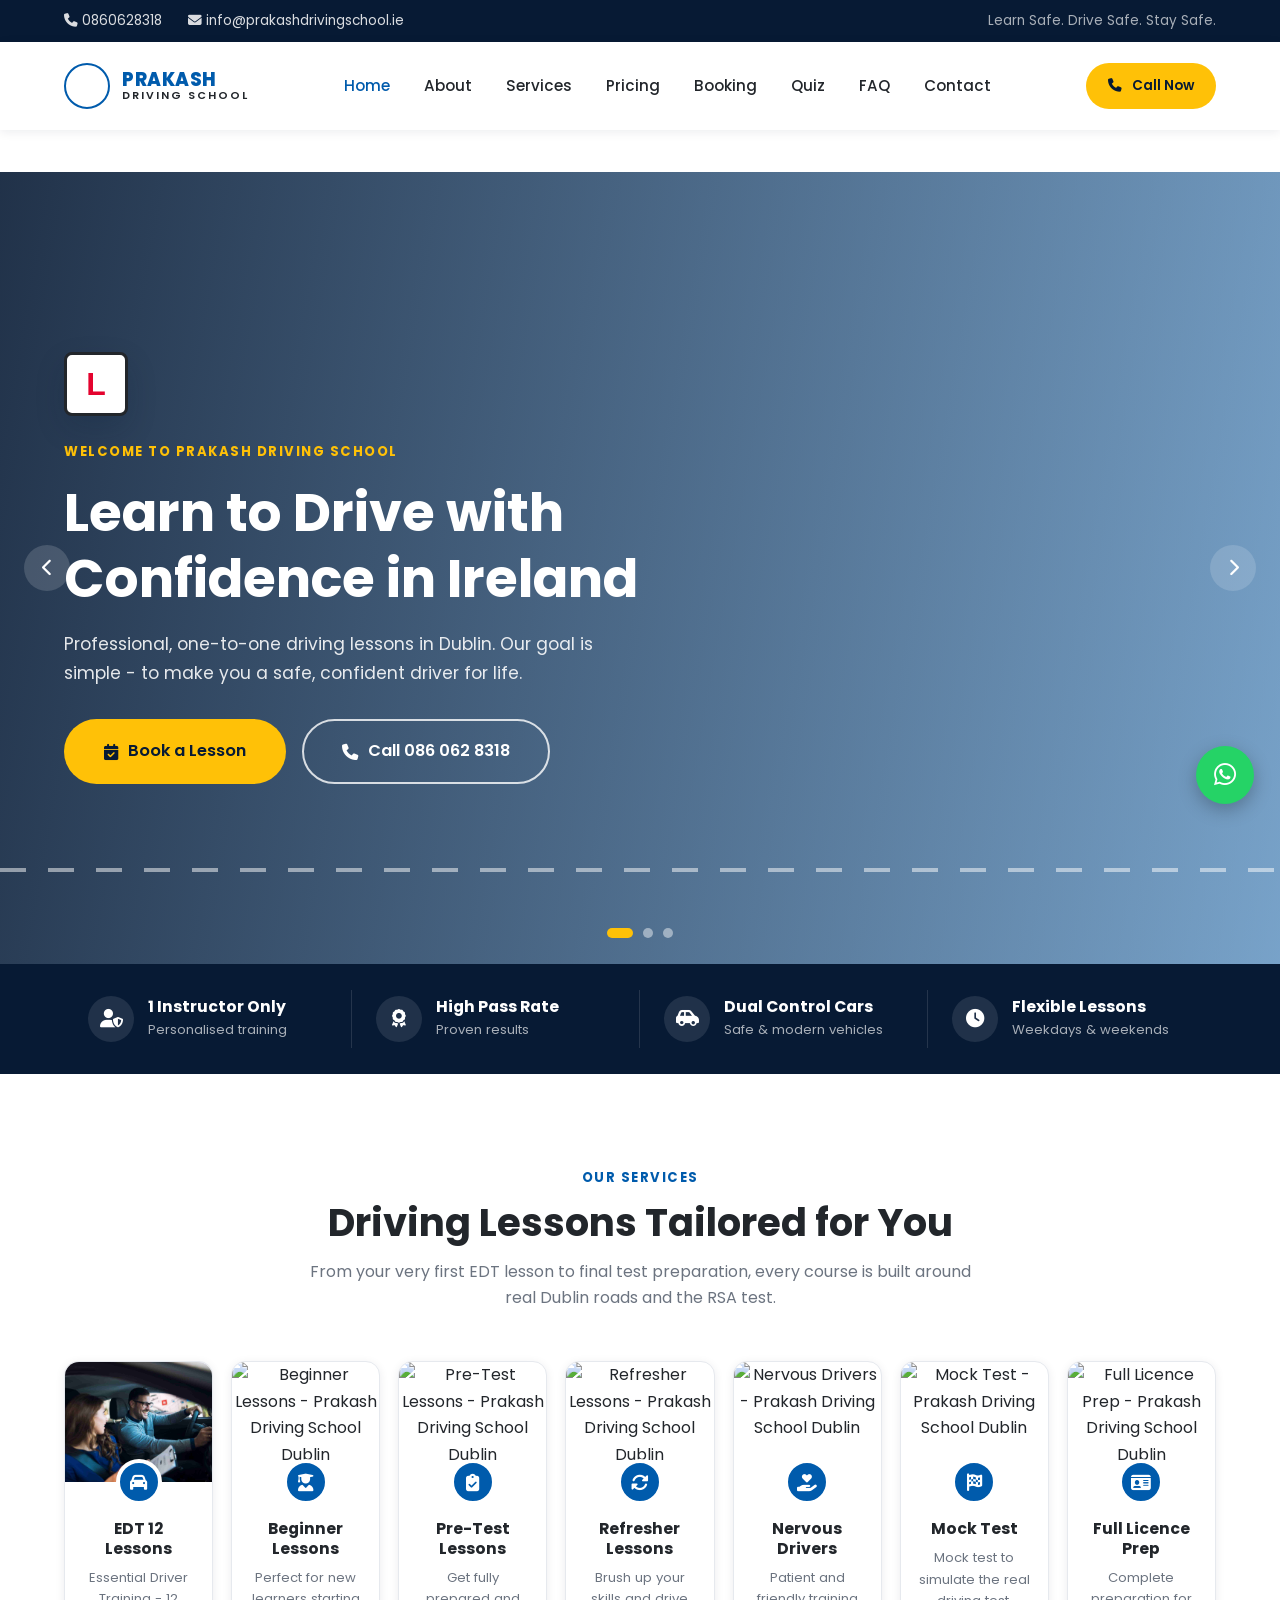
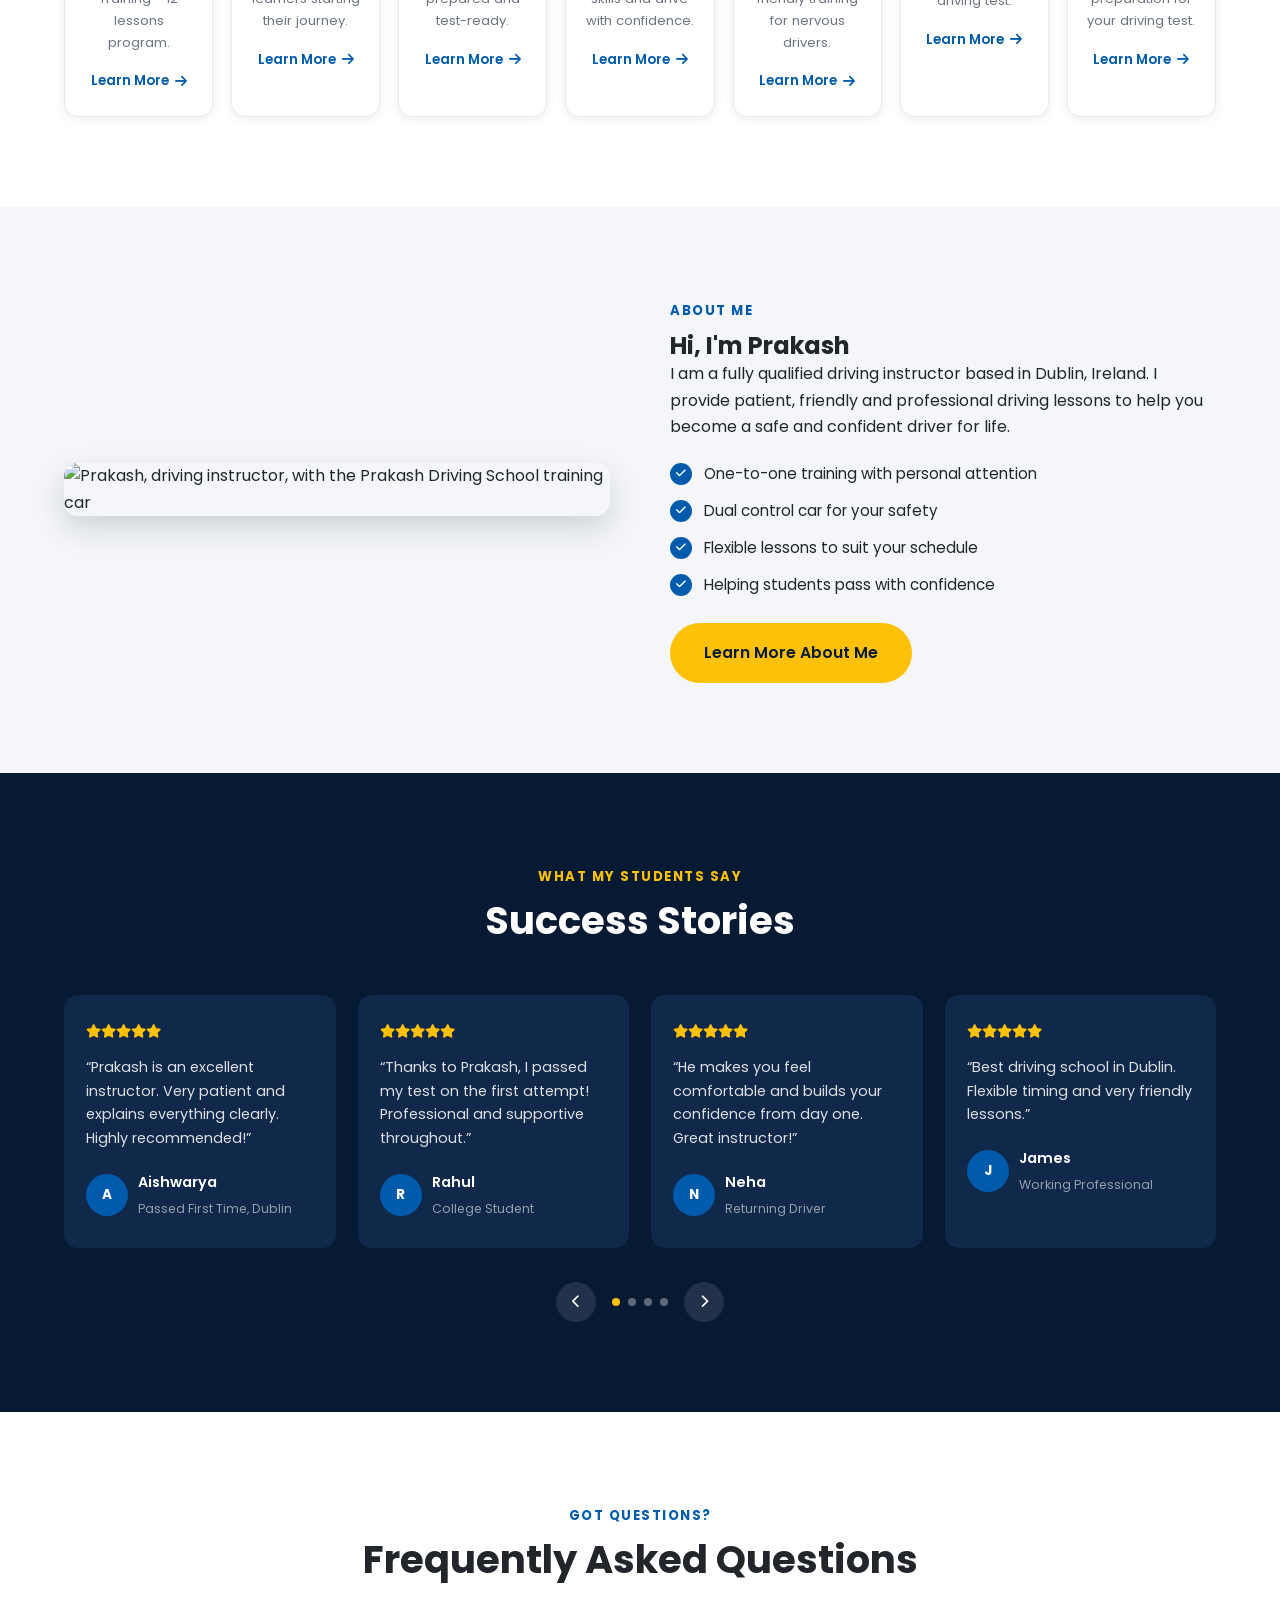
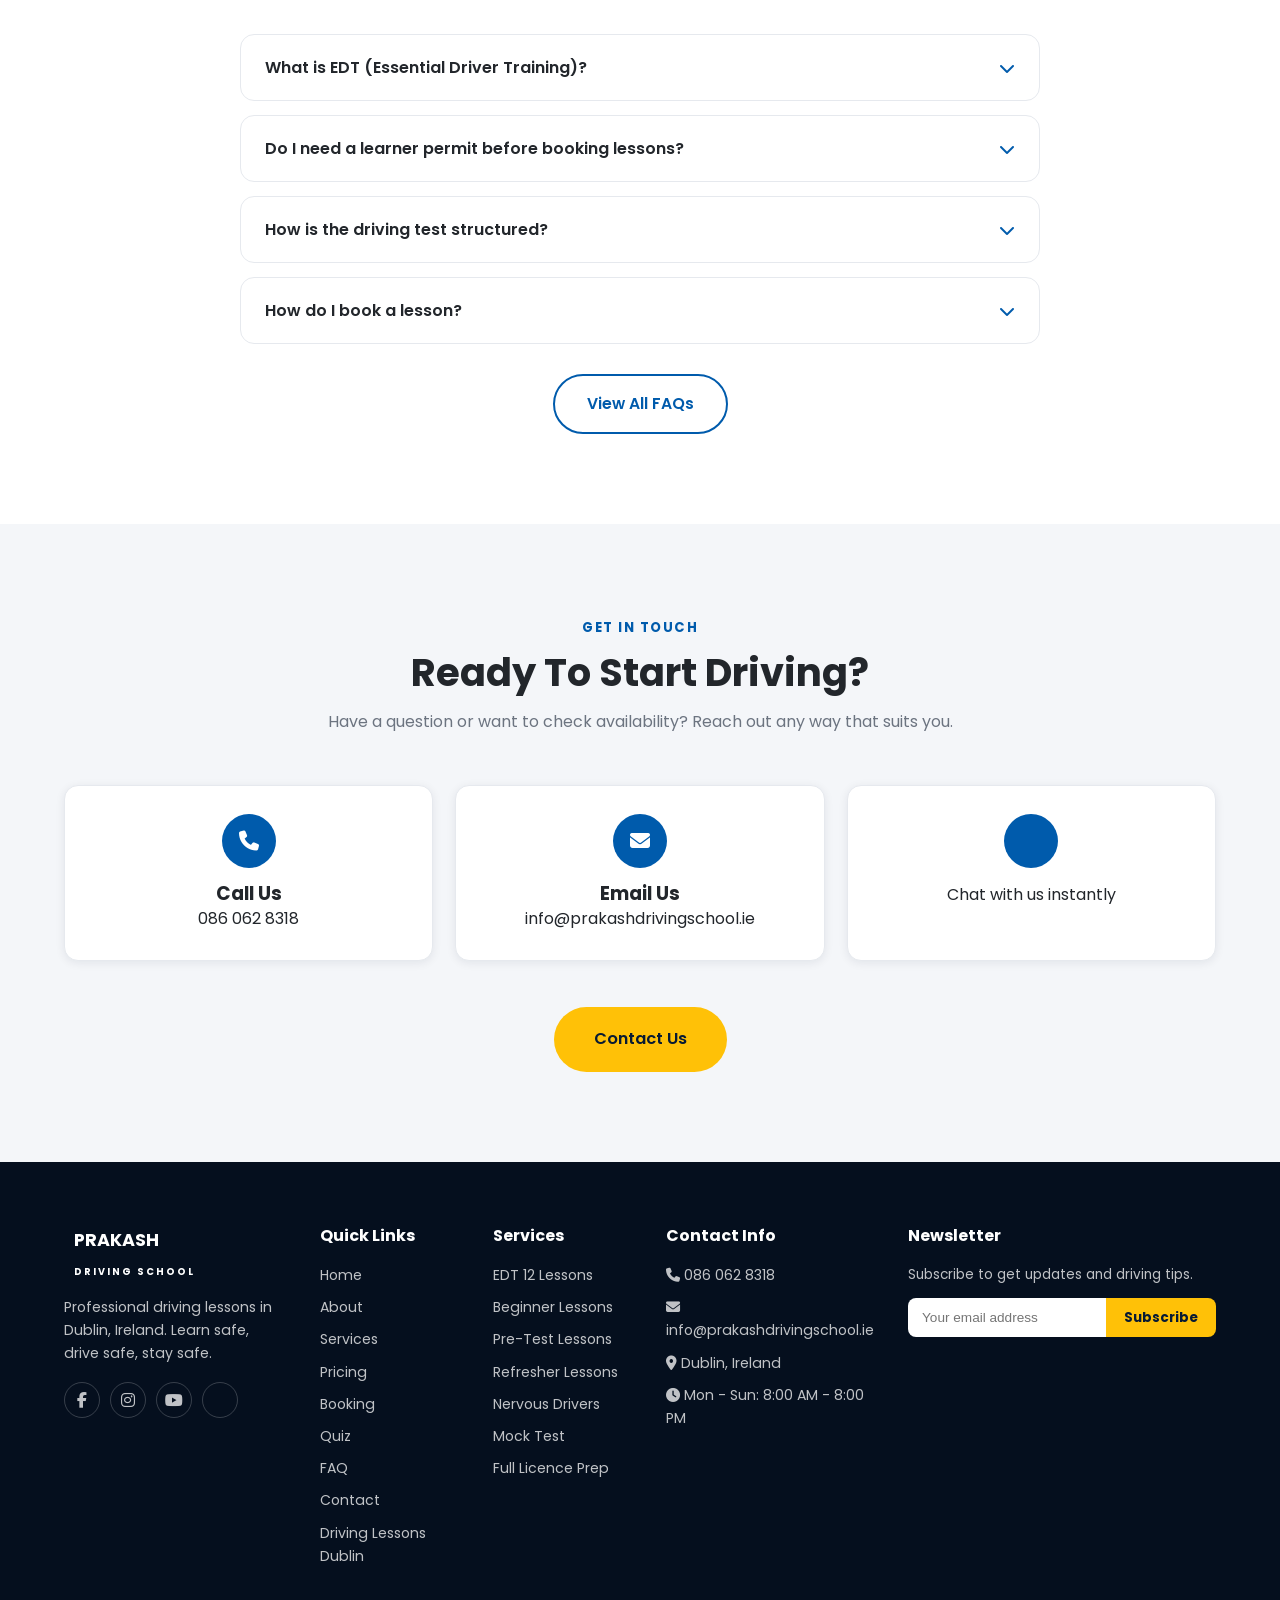
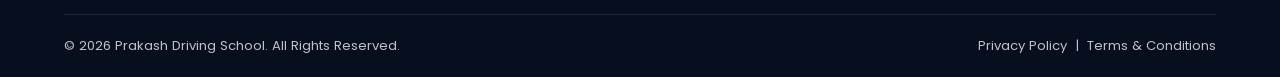
==== commit 6a6e49d6: "Update index.html" ====
--- a/index.html
+++ b/index.html
@@ -150,7 +150,7 @@
     <!-- soft ground shadow under the car -->
     <ellipse cx="112" cy="90" rx="92" ry="7" fill="rgba(0,0,0,0.18)"/>
     <!-- hatchback body silhouette (Golf/Polo-style: short overhangs, sloped rear hatch, rounded roof) -->
-    <path d="M18,82 L14,66 Q12,58 20,54 L34,50 Q42,32 62,24 L92,16 Q110,12 128,14 L150,18 Q164,22 172,32 L188,48 Q200,50 204,58 L206,66 Q208,72 204,78 L204,82 Z" fill="#FFC107"/>
+    <path d="M18,82 L14,66 Q12,58 20,54 L34,50 Q42,32 62,24 L92,16 Q110,12 128,14 L150,18 Q164,22 172,32 L188,48 Q200,50 204,58 L206,66 Q208,72 204,78 L204,82 Z" fill="#2B2A2A"/>
     <!-- rear window -->
     <path d="M46,50 L64,34 Q78,26 96,22 L118,22 Q116,34 112,50 Z" fill="#071A34" opacity="0.85"/>
     <!-- front windscreen -->
